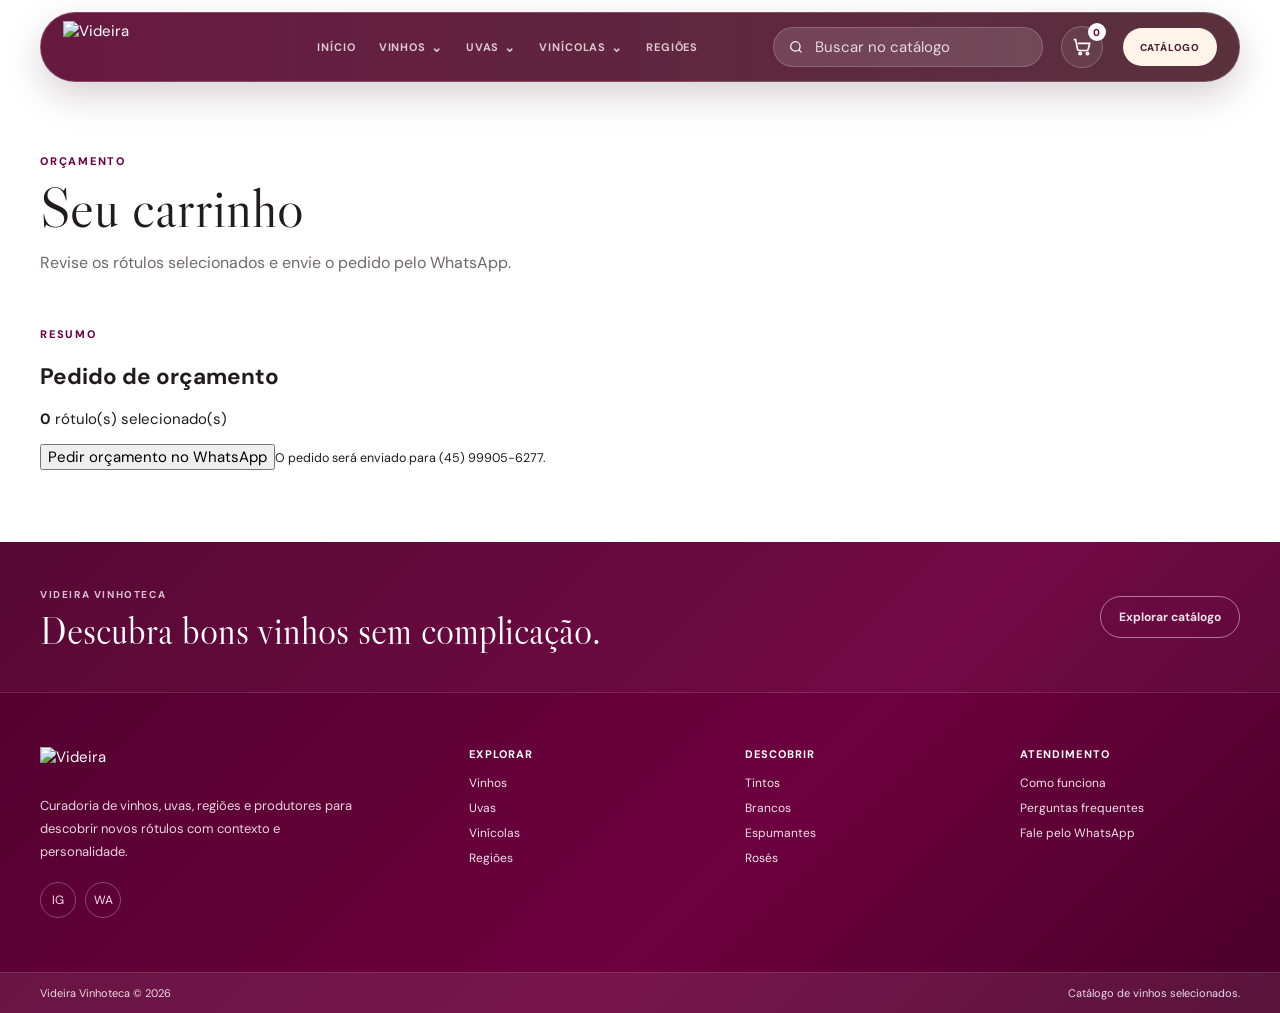
==== carrinho.html @ caccacbb "Cria página de carrinho para orçamento via WhatsApp" ====
<!doctype html><html lang="pt-BR"><head><meta charset="utf-8"><meta name="viewport" content="width=device-width,initial-scale=1"><link rel="preconnect" href="https://fonts.googleapis.com"><link rel="preconnect" href="https://fonts.gstatic.com" crossorigin><link href="https://fonts.googleapis.com/css2?family=DM+Sans:wght@400;500;600;700&family=Libre+Caslon+Display&display=swap" rel="stylesheet"><link rel="stylesheet" href="/styles.css"><title>Carrinho de orçamento | Videira</title></head><body><header class="site-header"><div class="shell header-bar"><a class="brand" href="/" aria-label="Videira"><img src="https://rmyybeaepscmzbddnvzr.supabase.co/storage/v1/object/public/cms/1790945834287-Imagem-do-ChatGPT-29-de-set.-de-2026--20_00_50.png" alt="Videira"></a><nav class="main-nav" aria-label="Principal"><a href="/">Início</a><div class="nav-item"><a class="nav-trigger" href="/loja">Vinhos <span class="nav-chevron">⌄</span></a></div><div class="nav-item"><a class="nav-trigger" href="/uvas">Uvas <span class="nav-chevron">⌄</span></a></div><div class="nav-item"><a class="nav-trigger" href="/vinicolas">Vinícolas <span class="nav-chevron">⌄</span></a></div><a href="/regioes">Regiões</a></nav><form class="header-search" action="/loja"><svg viewBox="0 0 24 24" aria-hidden="true"><circle cx="11" cy="11" r="7"/><path d="m20 20-4.2-4.2"/></svg><input name="q" placeholder="Buscar no catálogo"></form><a class="header-cart" href="/carrinho" aria-label="Carrinho"><svg viewBox="0 0 24 24" aria-hidden="true"><path d="M3 4h2l2.1 10.2a2 2 0 0 0 2 1.6h7.8a2 2 0 0 0 2-1.6L20.3 8H7.2"/><circle cx="10" cy="19" r="1.3"/><circle cx="18" cy="19" r="1.3"/></svg><span id="cartCount">0</span></a><a class="header-cta" href="/loja">Catálogo</a></div></header><main class="cart-page shell"><div class="page-intro"><span class="section-label">Orçamento</span><h1>Seu carrinho</h1><p>Revise os rótulos selecionados e envie o pedido pelo WhatsApp.</p></div><div class="cart-layout"><section><div id="cartItems" class="cart-items"></div><div id="cartEmpty" class="cart-empty" hidden><h2>Seu carrinho está vazio</h2><p>Adicione vinhos ao carrinho para montar seu pedido de orçamento.</p><a class="btn btn-cart" href="/loja">Explorar vinhos</a></div></section><aside class="cart-summary"><span class="section-label">Resumo</span><h2>Pedido de orçamento</h2><p><strong id="cartTotalItems">0</strong> rótulo(s) selecionado(s)</p><button id="sendWhatsapp" class="whatsapp-checkout">Pedir orçamento no WhatsApp</button><small>O pedido será enviado para (45) 99905-6277.</small></aside></div></main><footer class="site-footer"><div class="footer-top"><div class="shell footer-top-inner"><div><span>VIDEIRA VINHOTECA</span><h2>Descubra bons vinhos sem complicação.</h2></div><a href="/loja">Explorar catálogo</a></div></div><div class="shell footer-grid"><div class="footer-brand"><img src="https://rmyybeaepscmzbddnvzr.supabase.co/storage/v1/object/public/cms/1790945834287-Imagem-do-ChatGPT-29-de-set.-de-2026--20_00_50.png" alt="Videira"><p>Curadoria de vinhos, uvas, regiões e produtores para descobrir novos rótulos com contexto e personalidade.</p><div class="footer-socials"><a href="#" data-cms-instagram aria-label="Instagram">IG</a><a href="https://wa.me/5545999056277" target="_blank" rel="noopener" data-cms-whatsapp aria-label="WhatsApp">WA</a></div></div><div><b>Explorar</b><a href="/loja">Vinhos</a><a href="/uvas">Uvas</a><a href="/vinicolas">Vinícolas</a><a href="/regioes">Regiões</a></div><div><b>Descobrir</b><a href="/loja?tipo=Tinto">Tintos</a><a href="/loja?tipo=Branco">Brancos</a><a href="/loja?tipo=Espumante">Espumantes</a><a href="/loja?tipo=Ros%C3%A9">Rosés</a></div><div><b>Atendimento</b><a href="#">Como funciona</a><a href="#">Perguntas frequentes</a><a href="https://wa.me/5545999056277" target="_blank" rel="noopener">Fale pelo WhatsApp</a></div></div><div class="footer-bottom"><div class="shell"><span data-cms-footer>Videira Vinhoteca © 2026</span><span>Catálogo de vinhos selecionados.</span></div></div></footer><script src="https://cdn.jsdelivr.net/npm/@supabase/supabase-js@2"></script><script src="/supabase-config.js"></script><script src="/cms.js"></script><script src="/app.js"></script></body></html>
---- styles.css ----
:root{--wine:#6d003f;--wine-dark:#4d002d;--wine-soft:#f5edf1;--cream:#f7f3ef;--ink:#211b1e;--muted:#71676c;--line:#e9e2e5;--green:#2f7d5b;--heading:'Libre Caslon Display',Georgia,serif;--body:'DM Sans',Arial,sans-serif}
*{box-sizing:border-box}html{scroll-behavior:smooth}body{margin:0;background:#fff;color:var(--ink);font-family:var(--body);font-size:15px}a{text-decoration:none;color:inherit}button,input,select{font:inherit}.shell{width:min(1200px,calc(100% - 40px));margin-inline:auto}
.site-header{position:sticky;top:0;z-index:120;background:var(--wine);padding:8px 0;border-bottom:1px solid rgba(255,255,255,.08)}.header-bar{min-height:68px;border:1px solid rgba(255,255,255,.16);border-radius:36px;background:linear-gradient(90deg,#611038,#4f2431);display:grid;grid-template-columns:180px 1fr 270px 44px auto;align-items:center;gap:18px;padding:0 22px;color:#fff;box-shadow:0 10px 30px rgba(45,8,22,.15)}.brand img{display:block;width:155px;height:52px;object-fit:contain;object-position:left}.main-nav{display:flex;justify-content:center;align-items:center;gap:23px;overflow:visible}.main-nav>a,.nav-trigger{font-size:11px;font-weight:700;letter-spacing:.08em;color:#dbc8d0;text-transform:uppercase}.main-nav a:hover{color:#fff}.header-search{height:40px;border-radius:22px;background:rgba(255,255,255,.13);border:1px solid rgba(255,255,255,.18);display:flex;align-items:center;gap:9px;padding:0 14px}.header-search svg,.header-cart svg,.catalog-search svg{fill:none;stroke:currentColor;stroke-width:1.8}.header-search svg{width:18px;color:#fff}.header-search input{border:0;outline:0;background:transparent;color:#fff;width:100%}.header-search input::placeholder{color:#e8d8df}.header-cart{position:relative;width:42px;height:42px;border-radius:50%;display:grid;place-items:center;color:#fff;border:1px solid rgba(255,255,255,.22);background:rgba(255,255,255,.08)}.header-cart svg{width:22px}.header-cart span{position:absolute;right:-4px;top:-4px;min-width:18px;height:18px;padding:0 4px;border-radius:9px;background:#fff;color:var(--wine);font-size:10px;font-weight:800;display:grid;place-items:center}.header-cta{height:38px;padding:0 17px;display:grid;place-items:center;border-radius:20px;background:#fff4e8;color:#4c2030;font-size:10px;font-weight:800;letter-spacing:.08em;text-transform:uppercase}
.nav-item{position:relative;display:flex;align-items:center;height:68px}.nav-trigger{display:flex;align-items:center;gap:5px}.nav-chevron{font-size:13px;transition:transform .18s}.nav-item:hover .nav-chevron,.nav-item:focus-within .nav-chevron{transform:rotate(180deg)}.nav-dropdown{position:absolute;top:calc(100% - 4px);left:50%;transform:translate(-50%,10px);width:520px;display:grid;grid-template-columns:180px 1fr;gap:18px;padding:18px;border:1px solid rgba(109,0,63,.12);border-radius:18px;background:rgba(255,255,255,.98);color:var(--ink);box-shadow:0 20px 50px rgba(34,9,22,.18);opacity:0;visibility:hidden;pointer-events:none;transition:.16s}.nav-item:hover .nav-dropdown,.nav-item:focus-within .nav-dropdown{opacity:1;visibility:visible;pointer-events:auto;transform:translate(-50%,0)}.dropdown-intro{border-radius:13px;background:linear-gradient(145deg,#6d003f,#4b1d2d);color:#fff;padding:18px}.dropdown-intro span{display:block;font-size:9px;letter-spacing:.15em;font-weight:800;color:#e9cbd9;margin-bottom:8px}.dropdown-intro strong{display:block;font:24px/1.05 var(--heading);margin-bottom:10px}.dropdown-intro p{font-size:12px;line-height:1.45;color:#eadce3;margin:0}.dropdown-links{display:grid;grid-template-columns:1fr 1fr;gap:6px}.dropdown-links>a{padding:10px 11px;border-radius:10px;color:var(--ink)!important;text-transform:none!important;letter-spacing:0!important;font-size:12px!important}.dropdown-links>a:hover{background:var(--wine-soft);color:var(--wine)!important}.dropdown-links b{display:block;font-size:12px;margin-bottom:2px}.dropdown-links small{display:block;color:var(--muted);font-size:10px}.dropdown-links .dropdown-all{grid-column:1/-1;border-top:1px solid var(--line);border-radius:0;padding-top:12px;color:var(--wine)!important;font-weight:800!important}
.hero{height:560px;position:relative;overflow:hidden;background:#2b111a}.hero-media{position:absolute;inset:0;background:url('https://images.unsplash.com/photo-1510812431401-41d2bd2722f3?auto=format&fit=crop&w=2000&q=88') center/cover}.hero-overlay{position:absolute;inset:0;background:linear-gradient(90deg,rgba(30,8,15,.9),rgba(30,8,15,.48) 55%,rgba(30,8,15,.15))}.hero-inner{height:100%;position:relative;z-index:2;display:grid;grid-template-columns:1.2fr .8fr;align-items:center;gap:70px;color:#fff}.hero-copy{max-width:650px}.eyebrow,.section-label{text-transform:uppercase;font-size:11px;letter-spacing:.16em;font-weight:800;color:var(--wine)}.hero .eyebrow{color:#ecd9e2}.hero h1{font:64px/1.02 var(--heading);margin:12px 0 20px;letter-spacing:-.03em}.hero p{font-size:18px;line-height:1.6;color:#f0e5ea;max-width:590px}.hero-actions{display:flex;gap:12px;margin-top:28px}.btn{padding:13px 20px;border-radius:24px;font-size:13px;font-weight:700}.btn-light{background:#fff;color:#2b1820}.btn-ghost{border:1px solid rgba(255,255,255,.45);color:#fff}.hero-highlight{justify-self:end;width:310px;padding:26px;border-radius:18px;border:1px solid rgba(255,255,255,.25);background:rgba(255,255,255,.09);backdrop-filter:blur(10px)}.hero-highlight span{font-size:10px;letter-spacing:.13em;text-transform:uppercase}.hero-highlight strong{display:block;font:30px var(--heading);margin:9px 0}.hero-highlight p{font-size:13px}.hero-highlight a{font-size:12px;font-weight:700}
.section{padding:70px 0}.section-tinted{background:linear-gradient(180deg,#f8f3f5,#fff)}.section-heading{display:flex;align-items:flex-end;justify-content:space-between;gap:20px;margin-bottom:28px}.section-heading h2{font:44px/1.05 var(--heading);letter-spacing:-.025em;margin:7px 0}.section-heading p{margin:0;color:var(--muted);font-size:14px}.text-link{border-bottom:1px solid #c9b6bf;padding-bottom:4px;color:var(--wine);font-size:13px;font-weight:700}
.type-grid{display:grid;grid-template-columns:repeat(6,1fr);gap:20px}.type-card{text-align:center}.type-art{height:145px;border-radius:18px;background:linear-gradient(145deg,#eee7e9,#d2b8c4);background-size:cover;background-position:center;box-shadow:0 12px 28px rgba(44,14,30,.08)}.type-card strong{display:block;margin-top:13px;font-size:15px}.type-card small{display:block;color:var(--muted);margin-top:4px;font-size:12px}
.carousel-shell{position:relative}.product-rail,.grape-rail,.country-rail{display:flex;gap:20px;overflow-x:auto;scrollbar-width:none;scroll-snap-type:x mandatory;padding:5px 2px 22px;cursor:grab}.product-rail::-webkit-scrollbar,.grape-rail::-webkit-scrollbar,.country-rail::-webkit-scrollbar{display:none}.product-card{flex:0 0 228px;scroll-snap-align:start;border:1px solid var(--line);border-radius:18px;background:#fff;padding:10px;box-shadow:0 10px 28px rgba(44,14,30,.06);transition:.22s}.product-card:hover{transform:translateY(-4px);box-shadow:0 18px 40px rgba(44,14,30,.12)}.product-image{height:285px;border-radius:13px;background:linear-gradient(145deg,#faf8f7,#eee9e7);display:grid;place-items:center;overflow:hidden;position:relative}.product-image img{width:100%;height:100%;object-fit:contain;padding:18px}.country-flag{position:absolute;left:10px;top:10px;width:32px!important;height:32px!important;border-radius:50%;object-fit:cover!important;padding:0!important;border:2px solid #fff;box-shadow:0 3px 10px #0002;z-index:2}.bottle-fallback{width:72px;height:185px;border-radius:8px 8px 17px 17px;background:linear-gradient(90deg,#17090c,#72172d,#17090c);position:relative;filter:drop-shadow(0 14px 16px #0003)}.bottle-fallback:before{content:"";position:absolute;left:24px;top:-48px;width:24px;height:54px;background:#1a0a0d}.bottle-fallback:after{content:"";position:absolute;left:8px;right:8px;top:76px;height:46px;background:#eadfbd}.product-meta{padding:14px 5px 4px}.product-meta small{font-size:9px;letter-spacing:.1em;color:#987384;font-weight:800;text-transform:uppercase}.product-meta h3{font-size:15px;line-height:1.35;min-height:41px;margin:5px 0}.product-sub{font-size:12px;color:var(--muted);min-height:18px}.product-price{font-size:18px;font-weight:800;color:var(--wine);margin:10px 0}.product-actions{display:flex;gap:8px}.product-actions button{height:40px;border:0;border-radius:20px;cursor:pointer;font-weight:700}.quote-btn{flex:1;background:var(--wine);color:#fff}.save-btn{width:40px;background:var(--wine-soft);color:var(--wine)}.carousel-arrow{position:absolute;z-index:4;top:130px;width:44px;height:44px;border-radius:50%;border:1px solid #ddd;background:#fff;box-shadow:0 5px 18px #0002;font-size:27px;cursor:pointer}.carousel-arrow.prev{left:-22px}.carousel-arrow.next{right:-22px}
.grape-card,.country-card{flex:0 0 215px;scroll-snap-align:start;border:1px solid var(--line);border-radius:18px;background:#fff;overflow:hidden;box-shadow:0 9px 26px rgba(44,14,30,.06);transition:.2s}.grape-card:hover,.country-card:hover{transform:translateY(-4px)}.grape-art{height:140px;background:radial-gradient(circle at 35% 30%,#9d6885,#5a153c 72%);background-size:cover;background-position:center}.grape-body,.country-body{padding:17px}.grape-body h3,.country-body h3{font:25px var(--heading);margin:0 0 6px}.grape-body p,.country-body p{font-size:12px;line-height:1.45;color:var(--muted);min-height:36px}.grape-body b,.country-body b{font-size:11px;color:var(--wine)}.country-art{height:135px;display:grid;place-items:center;background:linear-gradient(145deg,#f8f3f5,#eee5e9)}.country-art img{width:72px;height:72px;border-radius:50%;object-fit:cover;box-shadow:0 7px 18px #0002}
.editorial-grid{display:grid;grid-template-columns:1fr 1fr;gap:22px}.editorial-card{min-height:360px;border-radius:22px;overflow:hidden;display:flex;align-items:flex-end;color:#fff;background-size:cover;background-position:center}.editorial-card>div{width:100%;padding:34px;background:linear-gradient(0deg,rgba(20,8,12,.9),rgba(20,8,12,.08))}.editorial-card span{font-size:10px;letter-spacing:.15em;font-weight:800;text-transform:uppercase}.editorial-card h3{font:38px/1.05 var(--heading);margin:8px 0}.editorial-card p{max-width:450px;line-height:1.55;color:#eee}.editorial-card b{font-size:12px}.editorial-region{background-image:url('https://images.unsplash.com/photo-1506377247377-2a5b3b417ebb?auto=format&fit=crop&w=1200&q=85')}.editorial-grape{background-image:url('https://images.unsplash.com/photo-1537640538966-79f369143f8f?auto=format&fit=crop&w=1200&q=85')}
.winery-grid{display:grid;grid-template-columns:repeat(3,1fr);gap:22px}.winery-card{min-height:400px;border-radius:20px;overflow:hidden;display:flex;align-items:flex-end;color:#fff;background-size:cover;background-position:center;box-shadow:0 12px 32px rgba(30,10,18,.1)}.winery-card>div{width:100%;padding:30px;background:linear-gradient(0deg,rgba(18,7,11,.88),rgba(18,7,11,.06))}.winery-card span{font-size:10px;letter-spacing:.13em;text-transform:uppercase}.winery-card h3{font:35px var(--heading);margin:7px 0}.winery-card p{font-size:13px;line-height:1.5}.winery-card b{font-size:12px}
.page-intro{padding:58px 0 34px}.page-intro h1{font:56px/1 var(--heading);margin:10px 0}.page-intro p{color:var(--muted);font-size:16px}.catalog-search{height:54px;border:1px solid var(--line);border-radius:27px;display:flex;align-items:center;gap:11px;padding:0 18px;margin:0 0 24px;background:#fff;box-shadow:0 8px 24px rgba(44,14,30,.05)}.catalog-search svg{width:20px;color:var(--wine)}.catalog-search input{border:0;outline:0;width:100%;font-size:15px}.catalog-toolbar{display:flex;align-items:center;justify-content:space-between;margin-bottom:24px}.catalog-toolbar select{border:1px solid var(--line);border-radius:10px;padding:10px 12px;background:#fff}.filter-toggle{display:none}.catalog-layout{display:grid;grid-template-columns:250px 1fr;gap:34px;padding-bottom:70px}.filters{position:sticky;top:96px;align-self:start;border:1px solid var(--line);border-radius:16px;padding:20px;background:#fff}.filter-block{padding:17px 0;border-top:1px solid var(--line)}.filter-block:first-child{border-top:0;padding-top:0}.filter-block b{display:block;margin-bottom:10px}.filter-block label{display:block;margin:8px 0;font-size:13px}.filter-list{max-height:170px;overflow:auto;padding-right:5px}.filter-block input[type=range]{width:100%}.filter-block small{display:block;color:var(--muted);margin-top:6px}.clear-filters{width:100%;border:1px solid #d8ccd2;background:#fff;border-radius:9px;padding:10px;color:var(--wine)}.catalog-grid{display:grid;grid-template-columns:repeat(3,minmax(0,1fr));gap:24px 18px}.catalog-grid .product-card{min-width:0;flex:auto}
.product-page{padding-bottom:70px}.breadcrumbs{display:flex;gap:8px;color:var(--muted);font-size:13px;padding:28px 0}.product-detail{display:grid;grid-template-columns:1.05fr .95fr;gap:70px;align-items:start}.product-gallery{min-height:620px;border-radius:22px;background:#f6f2f3;display:grid;place-items:center;position:relative}.product-gallery img{max-width:78%;max-height:540px}.product-gallery .country-flag{width:38px!important;height:38px!important;left:18px;top:18px}.detail-bottle{width:128px;height:360px;border-radius:13px 13px 32px 32px;background:linear-gradient(90deg,#17090c,#72172d,#17090c);position:relative}.detail-bottle:before{content:"";position:absolute;left:43px;top:-94px;width:42px;height:102px;background:#1a0a0d}.detail-bottle span{position:absolute;left:16px;right:16px;top:150px;padding:35px 4px;background:#eadfbd;text-align:center;color:var(--wine);font:12px var(--heading)}.product-info{padding-top:20px}.product-info .winery{color:#8c6879;font-size:11px;letter-spacing:.12em;text-transform:uppercase;font-weight:800}.product-info h1{font:50px/1.03 var(--heading);margin:8px 0}.product-info .region{color:var(--muted)}.facts{display:grid;grid-template-columns:repeat(2,1fr);gap:12px;padding:22px 0;border-top:1px solid var(--line);border-bottom:1px solid var(--line);margin:22px 0}.facts div{display:flex;flex-direction:column;gap:4px}.facts span{color:var(--muted)}.description{line-height:1.7;color:#5f555a}.detail-price{font-size:30px;color:var(--wine);font-weight:800;margin:24px 0 14px}.detail-quote{border:0;border-radius:24px;background:var(--wine);color:#fff;padding:14px 22px;font-weight:800}
.explore-search{width:min(480px,100%);border:1px solid var(--line);border-radius:24px;padding:12px 16px;margin-top:16px}.explore-grid{display:grid;grid-template-columns:repeat(3,1fr);gap:22px;padding-bottom:70px}.explore-card{border:1px solid var(--line);border-radius:18px;overflow:hidden;background:#fff;box-shadow:0 9px 26px rgba(44,14,30,.05)}.explore-visual{height:220px;background:linear-gradient(145deg,#ede2e6,#c7a7b5);background-size:cover;background-position:center}.explore-body{padding:18px}.explore-body h3{font:28px var(--heading);margin:0 0 8px}.explore-body p{font-size:13px;color:var(--muted);line-height:1.5}.explore-body b{font-size:12px;color:var(--wine)}
.site-footer{margin-top:72px;background:linear-gradient(135deg,#51002e,#6d003f 60%,#4a002a);color:#fff}.footer-top{border-bottom:1px solid rgba(255,255,255,.12);background:rgba(255,255,255,.035)}.footer-top-inner{min-height:150px;display:flex;justify-content:space-between;align-items:center;gap:30px}.footer-top span{font-size:10px;letter-spacing:.16em;color:#dfbccc;font-weight:800}.footer-top h2{font:38px/1.05 var(--heading);margin:8px 0 0;max-width:650px}.footer-top a{border:1px solid rgba(255,255,255,.45);border-radius:24px;padding:12px 18px;font-size:12px;font-weight:700}.footer-grid{display:grid;grid-template-columns:1.7fr 1fr 1fr 1fr;gap:55px;padding:54px 0}.footer-brand img{width:145px;margin-bottom:15px}.footer-brand p{max-width:330px;color:#e8d4de;font-size:13px;line-height:1.75}.site-footer b{display:block;margin-bottom:14px;font-size:11px;letter-spacing:.1em;text-transform:uppercase}.site-footer a{display:block;color:#f0e3e9;font-size:12px;margin:9px 0;width:max-content}.footer-socials{display:flex;gap:9px;margin-top:18px}.footer-socials a{width:36px;height:36px;border:1px solid rgba(255,255,255,.28);border-radius:50%;display:grid;place-items:center;margin:0}.footer-bottom{background:rgba(255,255,255,.08);border-top:1px solid rgba(255,255,255,.11);padding:13px 0;font-size:11px}.footer-bottom .shell{display:flex;justify-content:space-between;color:#eadbe2}
@media(max-width:1000px){.header-bar{grid-template-columns:150px 1fr 44px auto}.main-nav{display:none}.header-search{width:100%}.hero-inner{grid-template-columns:1fr}.hero-highlight{display:none}.type-grid{grid-template-columns:repeat(3,1fr)}.editorial-grid{grid-template-columns:1fr}.winery-grid{grid-template-columns:1fr 1fr}.catalog-layout{grid-template-columns:1fr}.filters{position:static}.catalog-grid{grid-template-columns:repeat(2,1fr)}.product-detail{grid-template-columns:1fr}.explore-grid{grid-template-columns:repeat(2,1fr)}.footer-grid{grid-template-columns:1fr 1fr}}
@media(max-width:650px){.shell{width:min(100% - 24px,1200px)}.header-bar{min-height:62px;border-radius:31px;grid-template-columns:110px 1fr 42px;padding:0 12px}.brand img{width:105px}.header-search{display:none}.header-cta{display:none}.hero{height:500px}.hero h1{font-size:44px}.hero p{font-size:15px}.section{padding:52px 0}.section-heading h2{font-size:34px}.type-grid{grid-template-columns:repeat(2,1fr)}.carousel-arrow{display:none}.product-card{flex-basis:180px}.product-image{height:225px}.winery-grid,.catalog-grid,.explore-grid{grid-template-columns:1fr}.filter-toggle{display:block}.filters{display:none}.filters.open{display:block}.product-gallery{min-height:450px}.product-info h1{font-size:40px}.footer-top-inner{align-items:flex-start;flex-direction:column;padding:38px 0}.footer-top h2{font-size:32px}.footer-grid{grid-template-columns:1fr}.footer-bottom .shell{flex-direction:column;gap:6px;text-align:center;align-items:center}}
/* Header flutuante: remove a faixa externa e mantém apenas a cápsula */
.site-header{
  position:fixed!important;
  top:0!important;
  left:0!important;
  right:0!important;
  z-index:120!important;
  background:transparent!important;
  padding:12px 0 0!important;
  border:0!important;
  pointer-events:none;
}
.header-bar{
  pointer-events:auto;
  width:min(1200px,calc(100% - 40px))!important;
  margin-inline:auto!important;
  background:linear-gradient(90deg,rgba(97,16,56,.96),rgba(79,36,49,.94))!important;
  border:1px solid rgba(255,255,255,.20)!important;
  box-shadow:0 14px 36px rgba(40,8,20,.18)!important;
  backdrop-filter:blur(14px)!important;
  -webkit-backdrop-filter:blur(14px)!important;
}
body{padding-top:92px}
.hero{margin-top:-92px;padding-top:92px}
@media(max-width:650px){
  .site-header{padding-top:7px!important}
  body{padding-top:76px}
  .hero{margin-top:-76px;padding-top:76px}
}
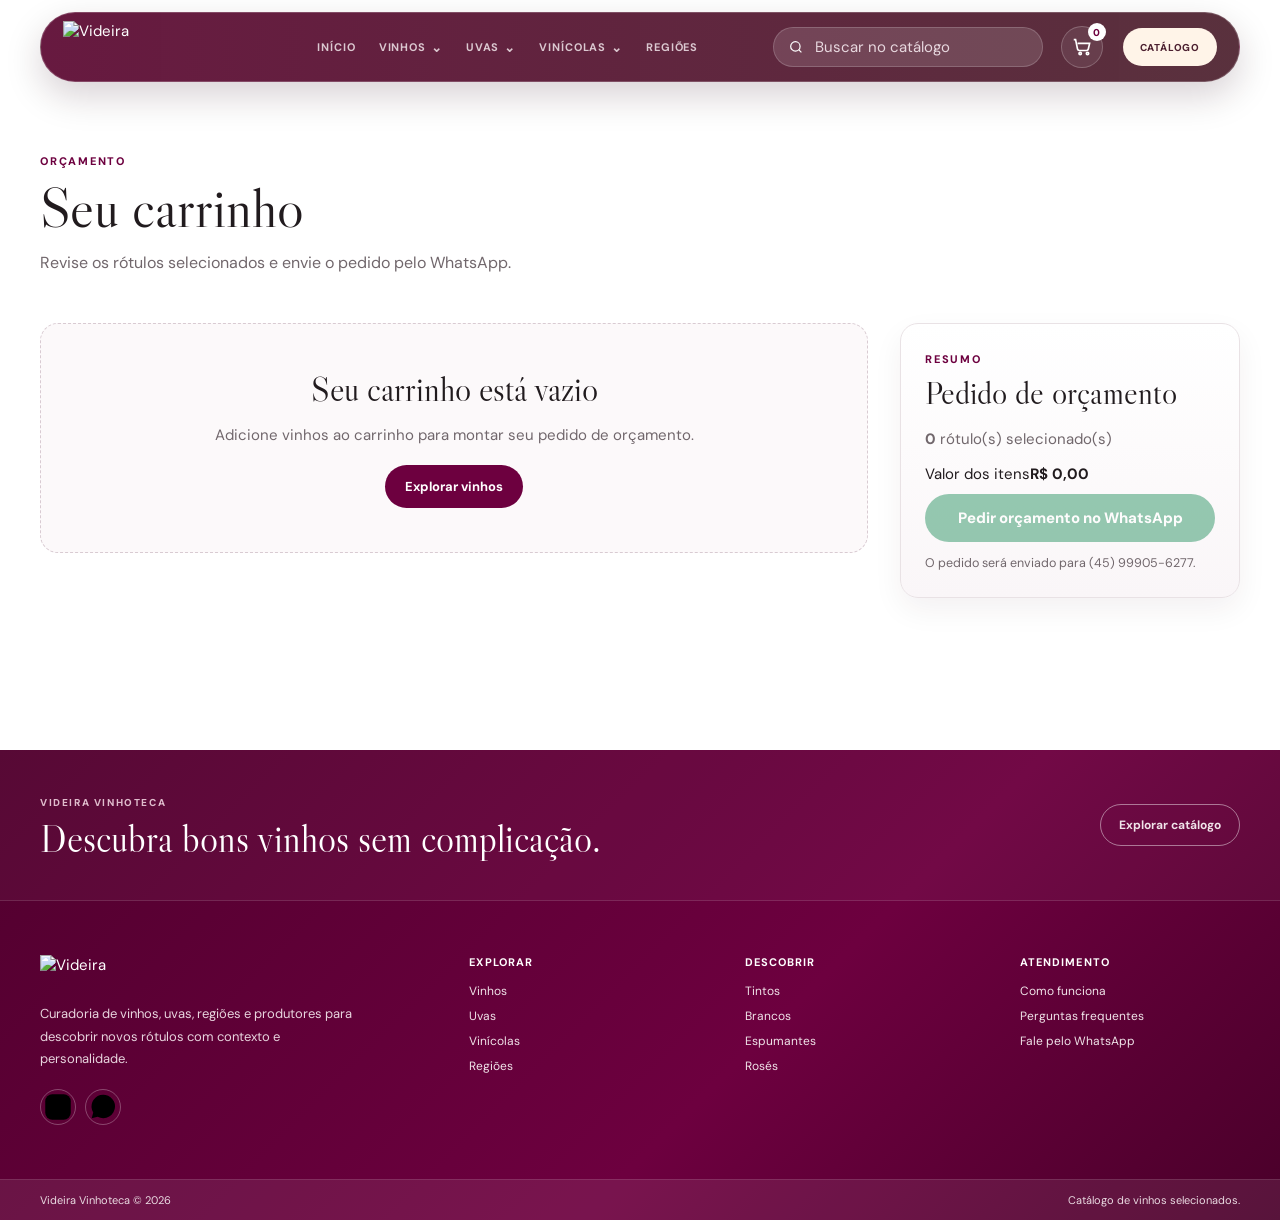
==== commit d26944c5: "Refina footer social e carrinho em carrinho.html" ====
--- a/carrinho.html
+++ b/carrinho.html
@@ -1 +1 @@
-<!doctype html><html lang="pt-BR"><head><meta charset="utf-8"><meta name="viewport" content="width=device-width,initial-scale=1"><link rel="preconnect" href="https://fonts.googleapis.com"><link rel="preconnect" href="https://fonts.gstatic.com" crossorigin><link href="https://fonts.googleapis.com/css2?family=DM+Sans:wght@400;500;600;700&family=Libre+Caslon+Display&display=swap" rel="stylesheet"><link rel="stylesheet" href="/styles.css"><title>Carrinho de orçamento | Videira</title></head><body><header class="site-header"><div class="shell header-bar"><a class="brand" href="/" aria-label="Videira"><img src="https://rmyybeaepscmzbddnvzr.supabase.co/storage/v1/object/public/cms/1790945834287-Imagem-do-ChatGPT-29-de-set.-de-2026--20_00_50.png" alt="Videira"></a><nav class="main-nav" aria-label="Principal"><a href="/">Início</a><div class="nav-item"><a class="nav-trigger" href="/loja">Vinhos <span class="nav-chevron">⌄</span></a></div><div class="nav-item"><a class="nav-trigger" href="/uvas">Uvas <span class="nav-chevron">⌄</span></a></div><div class="nav-item"><a class="nav-trigger" href="/vinicolas">Vinícolas <span class="nav-chevron">⌄</span></a></div><a href="/regioes">Regiões</a></nav><form class="header-search" action="/loja"><svg viewBox="0 0 24 24" aria-hidden="true"><circle cx="11" cy="11" r="7"/><path d="m20 20-4.2-4.2"/></svg><input name="q" placeholder="Buscar no catálogo"></form><a class="header-cart" href="/carrinho" aria-label="Carrinho"><svg viewBox="0 0 24 24" aria-hidden="true"><path d="M3 4h2l2.1 10.2a2 2 0 0 0 2 1.6h7.8a2 2 0 0 0 2-1.6L20.3 8H7.2"/><circle cx="10" cy="19" r="1.3"/><circle cx="18" cy="19" r="1.3"/></svg><span id="cartCount">0</span></a><a class="header-cta" href="/loja">Catálogo</a></div></header><main class="cart-page shell"><div class="page-intro"><span class="section-label">Orçamento</span><h1>Seu carrinho</h1><p>Revise os rótulos selecionados e envie o pedido pelo WhatsApp.</p></div><div class="cart-layout"><section><div id="cartItems" class="cart-items"></div><div id="cartEmpty" class="cart-empty" hidden><h2>Seu carrinho está vazio</h2><p>Adicione vinhos ao carrinho para montar seu pedido de orçamento.</p><a class="btn btn-cart" href="/loja">Explorar vinhos</a></div></section><aside class="cart-summary"><span class="section-label">Resumo</span><h2>Pedido de orçamento</h2><p><strong id="cartTotalItems">0</strong> rótulo(s) selecionado(s)</p><button id="sendWhatsapp" class="whatsapp-checkout">Pedir orçamento no WhatsApp</button><small>O pedido será enviado para (45) 99905-6277.</small></aside></div></main><footer class="site-footer"><div class="footer-top"><div class="shell footer-top-inner"><div><span>VIDEIRA VINHOTECA</span><h2>Descubra bons vinhos sem complicação.</h2></div><a href="/loja">Explorar catálogo</a></div></div><div class="shell footer-grid"><div class="footer-brand"><img src="https://rmyybeaepscmzbddnvzr.supabase.co/storage/v1/object/public/cms/1790945834287-Imagem-do-ChatGPT-29-de-set.-de-2026--20_00_50.png" alt="Videira"><p>Curadoria de vinhos, uvas, regiões e produtores para descobrir novos rótulos com contexto e personalidade.</p><div class="footer-socials"><a href="#" data-cms-instagram aria-label="Instagram">IG</a><a href="https://wa.me/5545999056277" target="_blank" rel="noopener" data-cms-whatsapp aria-label="WhatsApp">WA</a></div></div><div><b>Explorar</b><a href="/loja">Vinhos</a><a href="/uvas">Uvas</a><a href="/vinicolas">Vinícolas</a><a href="/regioes">Regiões</a></div><div><b>Descobrir</b><a href="/loja?tipo=Tinto">Tintos</a><a href="/loja?tipo=Branco">Brancos</a><a href="/loja?tipo=Espumante">Espumantes</a><a href="/loja?tipo=Ros%C3%A9">Rosés</a></div><div><b>Atendimento</b><a href="#">Como funciona</a><a href="#">Perguntas frequentes</a><a href="https://wa.me/5545999056277" target="_blank" rel="noopener">Fale pelo WhatsApp</a></div></div><div class="footer-bottom"><div class="shell"><span data-cms-footer>Videira Vinhoteca © 2026</span><span>Catálogo de vinhos selecionados.</span></div></div></footer><script src="https://cdn.jsdelivr.net/npm/@supabase/supabase-js@2"></script><script src="/supabase-config.js"></script><script src="/cms.js"></script><script src="/app.js"></script></body></html>+<!doctype html><html lang="pt-BR"><head><meta charset="utf-8"><meta name="viewport" content="width=device-width,initial-scale=1"><link rel="preconnect" href="https://fonts.googleapis.com"><link rel="preconnect" href="https://fonts.gstatic.com" crossorigin><link href="https://fonts.googleapis.com/css2?family=DM+Sans:wght@400;500;600;700&family=Libre+Caslon+Display&display=swap" rel="stylesheet"><link rel="stylesheet" href="/styles.css"><title>Carrinho de orçamento | Videira</title></head><body><header class="site-header"><div class="shell header-bar"><a class="brand" href="/" aria-label="Videira"><img src="https://rmyybeaepscmzbddnvzr.supabase.co/storage/v1/object/public/cms/1790945834287-Imagem-do-ChatGPT-29-de-set.-de-2026--20_00_50.png" alt="Videira"></a><nav class="main-nav" aria-label="Principal"><a href="/">Início</a><div class="nav-item"><a class="nav-trigger" href="/loja">Vinhos <span class="nav-chevron">⌄</span></a></div><div class="nav-item"><a class="nav-trigger" href="/uvas">Uvas <span class="nav-chevron">⌄</span></a></div><div class="nav-item"><a class="nav-trigger" href="/vinicolas">Vinícolas <span class="nav-chevron">⌄</span></a></div><a href="/regioes">Regiões</a></nav><form class="header-search" action="/loja"><svg viewBox="0 0 24 24" aria-hidden="true"><circle cx="11" cy="11" r="7"/><path d="m20 20-4.2-4.2"/></svg><input name="q" placeholder="Buscar no catálogo"></form><a class="header-cart" href="/carrinho" aria-label="Carrinho"><svg viewBox="0 0 24 24" aria-hidden="true"><path d="M3 4h2l2.1 10.2a2 2 0 0 0 2 1.6h7.8a2 2 0 0 0 2-1.6L20.3 8H7.2"/><circle cx="10" cy="19" r="1.3"/><circle cx="18" cy="19" r="1.3"/></svg><span id="cartCount">0</span></a><a class="header-cta" href="/loja">Catálogo</a></div></header><main class="cart-page shell"><div class="page-intro"><span class="section-label">Orçamento</span><h1>Seu carrinho</h1><p>Revise os rótulos selecionados e envie o pedido pelo WhatsApp.</p></div><div class="cart-layout"><section><div id="cartItems" class="cart-items"></div><div id="cartEmpty" class="cart-empty" hidden><h2>Seu carrinho está vazio</h2><p>Adicione vinhos ao carrinho para montar seu pedido de orçamento.</p><a class="btn btn-cart" href="/loja">Explorar vinhos</a></div></section><aside class="cart-summary"><span class="section-label">Resumo</span><h2>Pedido de orçamento</h2><p><strong id="cartTotalItems">0</strong> rótulo(s) selecionado(s)</p><div class="cart-total-row"><span>Valor dos itens</span><strong id="cartTotalValue">R$ 0,00</strong></div><button id="sendWhatsapp" class="whatsapp-checkout">Pedir orçamento no WhatsApp</button><small>O pedido será enviado para (45) 99905-6277.</small></aside></div></main><footer class="site-footer"><div class="footer-top"><div class="shell footer-top-inner"><div><span>VIDEIRA VINHOTECA</span><h2>Descubra bons vinhos sem complicação.</h2></div><a href="/loja">Explorar catálogo</a></div></div><div class="shell footer-grid"><div class="footer-brand"><img src="https://rmyybeaepscmzbddnvzr.supabase.co/storage/v1/object/public/cms/1790945834287-Imagem-do-ChatGPT-29-de-set.-de-2026--20_00_50.png" alt="Videira"><p>Curadoria de vinhos, uvas, regiões e produtores para descobrir novos rótulos com contexto e personalidade.</p><div class="footer-socials"><a href="#" data-cms-instagram aria-label="Instagram"><svg viewBox="0 0 24 24" aria-hidden="true"><rect x="3" y="3" width="18" height="18" rx="5"/><circle cx="12" cy="12" r="4"/><circle cx="17.3" cy="6.7" r="1"/></svg></a><a href="https://wa.me/5545999056277" target="_blank" rel="noopener" data-cms-whatsapp aria-label="WhatsApp"><svg viewBox="0 0 24 24" aria-hidden="true"><path d="M20.5 11.7a8.3 8.3 0 0 1-12.3 7.2L4 20l1.1-4.1a8.3 8.3 0 1 1 15.4-4.2Z"/><path d="M9 8.2c.2-.5.5-.5.8-.5h.4c.2 0 .4 0 .5.4l.8 1.8c.1.3.1.5-.1.7l-.7.8c-.2.2-.2.4 0 .7.6 1.1 1.5 2 2.6 2.6.3.2.5.1.7-.1l.9-1c.2-.2.4-.3.7-.1l1.8.8c.3.1.4.3.4.5 0 .3-.2 1.4-.9 2-.6.6-1.5.8-2.4.5-1.1-.3-2.5-1-4.1-2.4-1.3-1.1-2.2-2.5-2.7-3.6-.5-1.1-.5-2.1-.1-2.9Z"/></svg></a></div></div><div><b>Explorar</b><a href="/loja">Vinhos</a><a href="/uvas">Uvas</a><a href="/vinicolas">Vinícolas</a><a href="/regioes">Regiões</a></div><div><b>Descobrir</b><a href="/loja?tipo=Tinto">Tintos</a><a href="/loja?tipo=Branco">Brancos</a><a href="/loja?tipo=Espumante">Espumantes</a><a href="/loja?tipo=Ros%C3%A9">Rosés</a></div><div><b>Atendimento</b><a href="#">Como funciona</a><a href="#">Perguntas frequentes</a><a href="https://wa.me/5545999056277" target="_blank" rel="noopener">Fale pelo WhatsApp</a></div></div><div class="footer-bottom"><div class="shell"><span data-cms-footer>Videira Vinhoteca © 2026</span><span>Catálogo de vinhos selecionados.</span></div></div></footer><script src="https://cdn.jsdelivr.net/npm/@supabase/supabase-js@2"></script><script src="/supabase-config.js"></script><script src="/cms.js"></script><script src="/app.js"></script></body></html>
--- a/styles.css
+++ b/styles.css
@@ -44,3 +44,6 @@
   body{padding-top:76px}
   .hero{margin-top:-76px;padding-top:76px}
 }
+
+.cart-page{padding-bottom:80px}.cart-layout{display:grid;grid-template-columns:minmax(0,1fr) 340px;gap:32px;align-items:start}.cart-items{display:grid;gap:14px}.cart-item{display:grid;grid-template-columns:92px 1fr auto;align-items:center;gap:18px;border:1px solid var(--line);border-radius:16px;padding:14px;background:#fff;box-shadow:0 8px 24px rgba(44,14,30,.05)}.cart-item-thumb{height:100px;border-radius:12px;background:#f7f2f4;display:grid;place-items:center;overflow:hidden}.cart-item-thumb img{width:100%;height:100%;object-fit:contain;padding:8px}.cart-item-thumb .bottle-fallback{transform:scale(.42)}.cart-item-info small{font-size:10px;letter-spacing:.1em;text-transform:uppercase;color:#987384;font-weight:800}.cart-item-info h3{margin:5px 0 6px;font-size:17px}.cart-item-info p{margin:0;color:var(--muted);font-size:13px}.cart-remove{border:1px solid #e4d7dd;background:#fff;color:var(--wine);border-radius:18px;padding:9px 13px;cursor:pointer}.cart-summary{position:sticky;top:108px;border:1px solid var(--line);border-radius:18px;padding:24px;background:linear-gradient(180deg,#fff,#faf6f8);box-shadow:0 12px 30px rgba(44,14,30,.06)}.cart-summary h2{font:32px/1.1 var(--heading);margin:8px 0 18px}.cart-summary p{color:var(--muted)}.whatsapp-checkout{width:100%;border:0;border-radius:24px;padding:14px 18px;background:#178a55;color:#fff;font-weight:800;cursor:pointer;margin:10px 0 12px}.whatsapp-checkout:disabled{opacity:.45;cursor:not-allowed}.cart-summary small{display:block;color:var(--muted);line-height:1.5}.cart-empty{border:1px dashed #d9cbd2;border-radius:18px;padding:44px;text-align:center;background:#fcf9fa}.cart-empty h2{font:34px var(--heading);margin:0 0 8px}.cart-empty p{color:var(--muted);margin-bottom:20px}.btn-cart{display:inline-flex;background:var(--wine);color:#fff}
+@media(max-width:800px){.cart-layout{grid-template-columns:1fr}.cart-summary{position:static}.cart-item{grid-template-columns:72px 1fr}.cart-remove{grid-column:2;justify-self:start}}
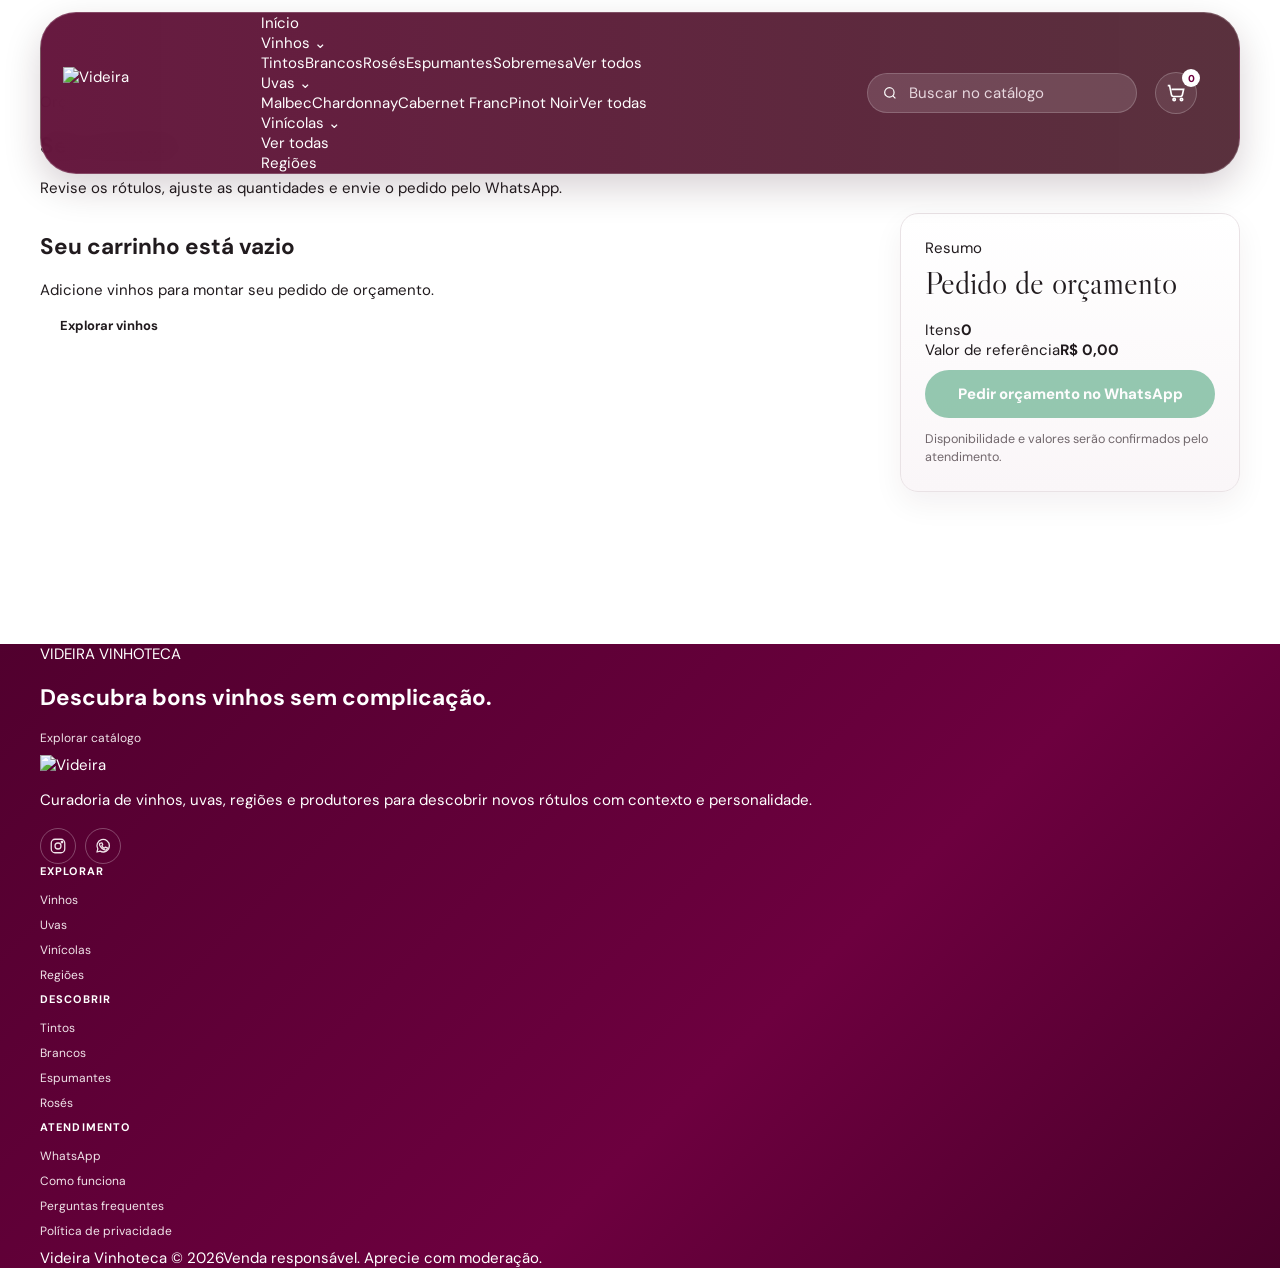
==== commit 4dbf8ef6: "Reconstrói páginas públicas com design system unificado" ====
--- a/carrinho.html
+++ b/carrinho.html
@@ -1 +1,57 @@
-<!doctype html><html lang="pt-BR"><head><meta charset="utf-8"><meta name="viewport" content="width=device-width,initial-scale=1"><link rel="preconnect" href="https://fonts.googleapis.com"><link rel="preconnect" href="https://fonts.gstatic.com" crossorigin><link href="https://fonts.googleapis.com/css2?family=DM+Sans:wght@400;500;600;700&family=Libre+Caslon+Display&display=swap" rel="stylesheet"><link rel="stylesheet" href="/styles.css"><title>Carrinho de orçamento | Videira</title></head><body><header class="site-header"><div class="shell header-bar"><a class="brand" href="/" aria-label="Videira"><img src="https://rmyybeaepscmzbddnvzr.supabase.co/storage/v1/object/public/cms/1790945834287-Imagem-do-ChatGPT-29-de-set.-de-2026--20_00_50.png" alt="Videira"></a><nav class="main-nav" aria-label="Principal"><a href="/">Início</a><div class="nav-item"><a class="nav-trigger" href="/loja">Vinhos <span class="nav-chevron">⌄</span></a></div><div class="nav-item"><a class="nav-trigger" href="/uvas">Uvas <span class="nav-chevron">⌄</span></a></div><div class="nav-item"><a class="nav-trigger" href="/vinicolas">Vinícolas <span class="nav-chevron">⌄</span></a></div><a href="/regioes">Regiões</a></nav><form class="header-search" action="/loja"><svg viewBox="0 0 24 24" aria-hidden="true"><circle cx="11" cy="11" r="7"/><path d="m20 20-4.2-4.2"/></svg><input name="q" placeholder="Buscar no catálogo"></form><a class="header-cart" href="/carrinho" aria-label="Carrinho"><svg viewBox="0 0 24 24" aria-hidden="true"><path d="M3 4h2l2.1 10.2a2 2 0 0 0 2 1.6h7.8a2 2 0 0 0 2-1.6L20.3 8H7.2"/><circle cx="10" cy="19" r="1.3"/><circle cx="18" cy="19" r="1.3"/></svg><span id="cartCount">0</span></a><a class="header-cta" href="/loja">Catálogo</a></div></header><main class="cart-page shell"><div class="page-intro"><span class="section-label">Orçamento</span><h1>Seu carrinho</h1><p>Revise os rótulos selecionados e envie o pedido pelo WhatsApp.</p></div><div class="cart-layout"><section><div id="cartItems" class="cart-items"></div><div id="cartEmpty" class="cart-empty" hidden><h2>Seu carrinho está vazio</h2><p>Adicione vinhos ao carrinho para montar seu pedido de orçamento.</p><a class="btn btn-cart" href="/loja">Explorar vinhos</a></div></section><aside class="cart-summary"><span class="section-label">Resumo</span><h2>Pedido de orçamento</h2><p><strong id="cartTotalItems">0</strong> rótulo(s) selecionado(s)</p><div class="cart-total-row"><span>Valor dos itens</span><strong id="cartTotalValue">R$ 0,00</strong></div><button id="sendWhatsapp" class="whatsapp-checkout">Pedir orçamento no WhatsApp</button><small>O pedido será enviado para (45) 99905-6277.</small></aside></div></main><footer class="site-footer"><div class="footer-top"><div class="shell footer-top-inner"><div><span>VIDEIRA VINHOTECA</span><h2>Descubra bons vinhos sem complicação.</h2></div><a href="/loja">Explorar catálogo</a></div></div><div class="shell footer-grid"><div class="footer-brand"><img src="https://rmyybeaepscmzbddnvzr.supabase.co/storage/v1/object/public/cms/1790945834287-Imagem-do-ChatGPT-29-de-set.-de-2026--20_00_50.png" alt="Videira"><p>Curadoria de vinhos, uvas, regiões e produtores para descobrir novos rótulos com contexto e personalidade.</p><div class="footer-socials"><a href="#" data-cms-instagram aria-label="Instagram"><svg viewBox="0 0 24 24" aria-hidden="true"><rect x="3" y="3" width="18" height="18" rx="5"/><circle cx="12" cy="12" r="4"/><circle cx="17.3" cy="6.7" r="1"/></svg></a><a href="https://wa.me/5545999056277" target="_blank" rel="noopener" data-cms-whatsapp aria-label="WhatsApp"><svg viewBox="0 0 24 24" aria-hidden="true"><path d="M20.5 11.7a8.3 8.3 0 0 1-12.3 7.2L4 20l1.1-4.1a8.3 8.3 0 1 1 15.4-4.2Z"/><path d="M9 8.2c.2-.5.5-.5.8-.5h.4c.2 0 .4 0 .5.4l.8 1.8c.1.3.1.5-.1.7l-.7.8c-.2.2-.2.4 0 .7.6 1.1 1.5 2 2.6 2.6.3.2.5.1.7-.1l.9-1c.2-.2.4-.3.7-.1l1.8.8c.3.1.4.3.4.5 0 .3-.2 1.4-.9 2-.6.6-1.5.8-2.4.5-1.1-.3-2.5-1-4.1-2.4-1.3-1.1-2.2-2.5-2.7-3.6-.5-1.1-.5-2.1-.1-2.9Z"/></svg></a></div></div><div><b>Explorar</b><a href="/loja">Vinhos</a><a href="/uvas">Uvas</a><a href="/vinicolas">Vinícolas</a><a href="/regioes">Regiões</a></div><div><b>Descobrir</b><a href="/loja?tipo=Tinto">Tintos</a><a href="/loja?tipo=Branco">Brancos</a><a href="/loja?tipo=Espumante">Espumantes</a><a href="/loja?tipo=Ros%C3%A9">Rosés</a></div><div><b>Atendimento</b><a href="#">Como funciona</a><a href="#">Perguntas frequentes</a><a href="https://wa.me/5545999056277" target="_blank" rel="noopener">Fale pelo WhatsApp</a></div></div><div class="footer-bottom"><div class="shell"><span data-cms-footer>Videira Vinhoteca © 2026</span><span>Catálogo de vinhos selecionados.</span></div></div></footer><script src="https://cdn.jsdelivr.net/npm/@supabase/supabase-js@2"></script><script src="/supabase-config.js"></script><script src="/cms.js"></script><script src="/app.js"></script></body></html>+<!doctype html><html lang="pt-BR"><head><meta charset="utf-8">
+<meta name="viewport" content="width=device-width,initial-scale=1,viewport-fit=cover">
+<meta name="theme-color" content="#5b0c36">
+<title>Carrinho de orçamento | Videira</title>
+<meta name="description" content="Catálogo de vinhos, uvas, regiões e vinícolas.">
+<link rel="preconnect" href="https://fonts.googleapis.com">
+<link rel="preconnect" href="https://fonts.gstatic.com" crossorigin>
+<link href="https://fonts.googleapis.com/css2?family=DM+Sans:wght@400;500;600;700&family=Libre+Caslon+Display&display=swap" rel="stylesheet">
+<link rel="stylesheet" href="/styles.css"></head><body data-page="cart"><header class="site-header" data-site-header>
+  <div class="shell header-bar">
+    <a class="brand" href="/" aria-label="Videira Vinhoteca"><img src="https://rmyybeaepscmzbddnvzr.supabase.co/storage/v1/object/public/cms/1790945834287-Imagem-do-ChatGPT-29-de-set.-de-2026--20_00_50.png" alt="Videira"></a>
+    <nav class="desktop-nav" aria-label="Navegação principal">
+      <a href="/">Início</a>
+      <div class="nav-group">
+        <a href="/loja">Vinhos <span>⌄</span></a>
+        <div class="mega-menu"><a href="/loja?tipo=Tinto">Tintos</a><a href="/loja?tipo=Branco">Brancos</a><a href="/loja?tipo=Ros%C3%A9">Rosés</a><a href="/loja?tipo=Espumante">Espumantes</a><a href="/loja?tipo=Sobremesa">Sobremesa</a><a class="mega-all" href="/loja">Ver todos</a></div>
+      </div>
+      <div class="nav-group">
+        <a href="/uvas">Uvas <span>⌄</span></a>
+        <div class="mega-menu"><a href="/uva/malbec">Malbec</a><a href="/uva/chardonnay">Chardonnay</a><a href="/uva/cabernet-franc">Cabernet Franc</a><a href="/uva/pinot-noir">Pinot Noir</a><a href="/uvas" class="mega-all">Ver todas</a></div>
+      </div>
+      <div class="nav-group">
+        <a href="/vinicolas">Vinícolas <span>⌄</span></a>
+        <div class="mega-menu" id="headerWineries"><a href="/vinicolas">Ver todas</a></div>
+      </div>
+      <a href="/regioes">Regiões</a>
+    </nav>
+    <form class="header-search" action="/loja"><svg viewBox="0 0 24 24" aria-hidden="true"><circle cx="11" cy="11" r="7"></circle><path d="m20 20-4.2-4.2"></path></svg><input name="q" autocomplete="off" placeholder="Buscar no catálogo"></form>
+    <button class="menu-toggle" type="button" aria-label="Abrir menu" aria-expanded="false"><span></span><span></span><span></span></button>
+    <a class="header-cart" href="/carrinho" aria-label="Carrinho"><svg viewBox="0 0 24 24" aria-hidden="true"><path d="M3 4h2l2.1 10.2a2 2 0 0 0 2 1.6h7.8a2 2 0 0 0 2-1.6L20.3 8H7.2"></path><circle cx="10" cy="19" r="1.3"></circle><circle cx="18" cy="19" r="1.3"></circle></svg><span id="cartCount">0</span></a>
+  </div>
+  <div class="mobile-menu" id="mobileMenu" aria-hidden="true">
+    <div class="mobile-menu-panel">
+      <form class="mobile-search" action="/loja"><svg viewBox="0 0 24 24" aria-hidden="true"><circle cx="11" cy="11" r="7"></circle><path d="m20 20-4.2-4.2"></path></svg><input name="q" placeholder="Buscar vinho, uva ou vinícola"></form>
+      <a class="mobile-main-link" href="/">Início</a>
+      <details><summary>Vinhos</summary><div class="mobile-submenu"><a href="/loja">Todos</a><a href="/loja?tipo=Tinto">Tintos</a><a href="/loja?tipo=Branco">Brancos</a><a href="/loja?tipo=Ros%C3%A9">Rosés</a><a href="/loja?tipo=Espumante">Espumantes</a></div></details>
+      <details><summary>Uvas</summary><div class="mobile-submenu"><a href="/uvas">Todas</a><a href="/uva/malbec">Malbec</a><a href="/uva/chardonnay">Chardonnay</a><a href="/uva/cabernet-franc">Cabernet Franc</a><a href="/uva/pinot-noir">Pinot Noir</a></div></details>
+      <details><summary>Vinícolas</summary><div class="mobile-submenu" id="mobileWineries"><a href="/vinicolas">Todas as vinícolas</a></div></details>
+      <a class="mobile-main-link" href="/regioes">Regiões</a>
+      <a class="mobile-main-link" href="/carrinho">Carrinho</a>
+    </div>
+  </div>
+</header><main class="cart-page shell">
+<section class="page-hero"><span class="kicker">Orçamento</span><h1>Seu carrinho</h1><p>Revise os rótulos, ajuste as quantidades e envie o pedido pelo WhatsApp.</p></section>
+<div class="cart-layout"><section><div id="cartItems" class="cart-items"></div><div id="cartEmpty" class="empty-state" hidden><h2>Seu carrinho está vazio</h2><p>Adicione vinhos para montar seu pedido de orçamento.</p><a class="btn btn-wine" href="/loja">Explorar vinhos</a></div></section><aside class="cart-summary"><span class="kicker">Resumo</span><h2>Pedido de orçamento</h2><div class="summary-row"><span>Itens</span><strong id="cartTotalItems">0</strong></div><div class="summary-row total"><span>Valor de referência</span><strong id="cartTotalValue">R$ 0,00</strong></div><button id="sendWhatsapp" class="whatsapp-checkout">Pedir orçamento no WhatsApp</button><small>Disponibilidade e valores serão confirmados pelo atendimento.</small></aside></div>
+</main><footer class="site-footer">
+  <div class="footer-cta">
+    <div class="shell footer-cta-inner"><div><span>VIDEIRA VINHOTECA</span><h2>Descubra bons vinhos sem complicação.</h2></div><a class="outline-light" href="/loja">Explorar catálogo</a></div>
+  </div>
+  <div class="shell footer-main">
+    <div class="footer-about"><img src="https://rmyybeaepscmzbddnvzr.supabase.co/storage/v1/object/public/cms/1790945834287-Imagem-do-ChatGPT-29-de-set.-de-2026--20_00_50.png" alt="Videira"><p>Curadoria de vinhos, uvas, regiões e produtores para descobrir novos rótulos com contexto e personalidade.</p><div class="footer-socials"><a href="#" data-cms-instagram aria-label="Instagram"><svg viewBox="0 0 24 24" aria-hidden="true"><rect x="3" y="3" width="18" height="18" rx="5"></rect><circle cx="12" cy="12" r="4"></circle><circle cx="17.3" cy="6.7" r="1"></circle></svg></a><a href="https://wa.me/5545999056277" target="_blank" rel="noopener" data-cms-whatsapp aria-label="WhatsApp"><svg viewBox="0 0 24 24" aria-hidden="true"><path d="M20.5 11.7a8.3 8.3 0 0 1-12.3 7.2L4 20l1.1-4.1a8.3 8.3 0 1 1 15.4-4.2Z"></path><path d="M9 8.2c.2-.5.5-.5.8-.5h.4c.2 0 .4 0 .5.4l.8 1.8c.1.3.1.5-.1.7l-.7.8c-.2.2-.2.4 0 .7.6 1.1 1.5 2 2.6 2.6.3.2.5.1.7-.1l.9-1c.2-.2.4-.3.7-.1l1.8.8c.3.1.4.3.4.5 0 .3-.2 1.4-.9 2-.6.6-1.5.8-2.4.5-1.1-.3-2.5-1-4.1-2.4-1.3-1.1-2.2-2.5-2.7-3.6-.5-1.1-.5-2.1-.1-2.9Z"></path></svg></a></div></div>
+    <div><b>Explorar</b><a href="/loja">Vinhos</a><a href="/uvas">Uvas</a><a href="/vinicolas">Vinícolas</a><a href="/regioes">Regiões</a></div>
+    <div><b>Descobrir</b><a href="/loja?tipo=Tinto">Tintos</a><a href="/loja?tipo=Branco">Brancos</a><a href="/loja?tipo=Espumante">Espumantes</a><a href="/loja?tipo=Ros%C3%A9">Rosés</a></div>
+    <div><b>Atendimento</b><a href="https://wa.me/5545999056277" target="_blank" rel="noopener">WhatsApp</a><a href="#">Como funciona</a><a href="#">Perguntas frequentes</a><a href="#">Política de privacidade</a></div>
+  </div>
+  <div class="footer-note"><div class="shell"><span data-cms-footer>Videira Vinhoteca © 2026</span><span>Venda responsável. Aprecie com moderação.</span></div></div>
+</footer><script src="https://cdn.jsdelivr.net/npm/@supabase/supabase-js@2"></script><script src="/supabase-config.js"></script><script src="/cms.js"></script><script src="/app.js"></script></body></html>
--- a/styles.css
+++ b/styles.css
@@ -47,3 +47,323 @@
 
 .cart-page{padding-bottom:80px}.cart-layout{display:grid;grid-template-columns:minmax(0,1fr) 340px;gap:32px;align-items:start}.cart-items{display:grid;gap:14px}.cart-item{display:grid;grid-template-columns:92px 1fr auto;align-items:center;gap:18px;border:1px solid var(--line);border-radius:16px;padding:14px;background:#fff;box-shadow:0 8px 24px rgba(44,14,30,.05)}.cart-item-thumb{height:100px;border-radius:12px;background:#f7f2f4;display:grid;place-items:center;overflow:hidden}.cart-item-thumb img{width:100%;height:100%;object-fit:contain;padding:8px}.cart-item-thumb .bottle-fallback{transform:scale(.42)}.cart-item-info small{font-size:10px;letter-spacing:.1em;text-transform:uppercase;color:#987384;font-weight:800}.cart-item-info h3{margin:5px 0 6px;font-size:17px}.cart-item-info p{margin:0;color:var(--muted);font-size:13px}.cart-remove{border:1px solid #e4d7dd;background:#fff;color:var(--wine);border-radius:18px;padding:9px 13px;cursor:pointer}.cart-summary{position:sticky;top:108px;border:1px solid var(--line);border-radius:18px;padding:24px;background:linear-gradient(180deg,#fff,#faf6f8);box-shadow:0 12px 30px rgba(44,14,30,.06)}.cart-summary h2{font:32px/1.1 var(--heading);margin:8px 0 18px}.cart-summary p{color:var(--muted)}.whatsapp-checkout{width:100%;border:0;border-radius:24px;padding:14px 18px;background:#178a55;color:#fff;font-weight:800;cursor:pointer;margin:10px 0 12px}.whatsapp-checkout:disabled{opacity:.45;cursor:not-allowed}.cart-summary small{display:block;color:var(--muted);line-height:1.5}.cart-empty{border:1px dashed #d9cbd2;border-radius:18px;padding:44px;text-align:center;background:#fcf9fa}.cart-empty h2{font:34px var(--heading);margin:0 0 8px}.cart-empty p{color:var(--muted);margin-bottom:20px}.btn-cart{display:inline-flex;background:var(--wine);color:#fff}
 @media(max-width:800px){.cart-layout{grid-template-columns:1fr}.cart-summary{position:static}.cart-item{grid-template-columns:72px 1fr}.cart-remove{grid-column:2;justify-self:start}}
+
+/* Mega menus: somente as subcategorias, sem bloco lateral */
+.nav-dropdown{
+  width:390px!important;
+  grid-template-columns:1fr!important;
+  padding:12px!important;
+}
+.dropdown-intro{display:none!important}
+.dropdown-links{grid-template-columns:1fr 1fr!important;gap:4px!important}
+.dropdown-links>a{padding:11px 12px!important}
+.dropdown-links .dropdown-all{margin-top:4px!important}
+
+/* Ícones sociais reais no rodapé */
+.footer-socials a{transition:transform .18s ease,background .18s ease,border-color .18s ease}
+.footer-socials a:hover{transform:translateY(-2px);background:rgba(255,255,255,.08);border-color:rgba(255,255,255,.5)}
+.footer-socials svg{width:18px;height:18px;fill:none;stroke:currentColor;stroke-width:1.7;stroke-linecap:round;stroke-linejoin:round}
+.footer-socials a[aria-label="WhatsApp"] svg path:last-child{fill:none}
+
+/* Carrinho */
+.cart-item-price{display:block;margin-top:10px;font-size:18px;color:var(--wine)}
+.cart-total-row{display:flex;align-items:center;justify-content:space-between;padding:16px 0;border-top:1px solid var(--line);border-bottom:1px solid var(--line);margin:16px 0}
+.cart-total-row span{color:var(--muted);font-size:13px}.cart-total-row strong{font-size:22px;color:var(--wine)}
+
+/* Ajustes finos para mobile */
+.product-image > img:not(.country-flag){
+  width:auto!important;
+  height:auto!important;
+  max-width:72%!important;
+  max-height:86%!important;
+  object-fit:contain!important;
+  padding:0!important;
+}
+@media(max-width:650px){
+  .site-header{padding-top:6px!important}
+  .header-bar{
+    min-height:58px!important;
+    height:58px!important;
+    grid-template-columns:86px 1fr 40px!important;
+    gap:8px!important;
+    padding:0 12px!important;
+    border-radius:29px!important;
+  }
+  .brand img{
+    width:72px!important;
+    height:42px!important;
+    object-fit:contain!important;
+  }
+  .header-cart{
+    width:38px!important;
+    height:38px!important;
+    justify-self:end!important;
+  }
+  .header-cart svg{width:20px!important}
+  .header-cart span{
+    min-width:17px!important;
+    height:17px!important;
+    font-size:9px!important;
+  }
+  body{padding-top:72px!important}
+  .hero{margin-top:-72px!important;padding-top:72px!important}
+  .product-card{
+    border-radius:16px!important;
+    padding:10px!important;
+  }
+  .product-image{
+    height:210px!important;
+    border-radius:12px!important;
+  }
+  .product-image > img:not(.country-flag){
+    max-width:60%!important;
+    max-height:82%!important;
+  }
+  .country-flag{
+    width:28px!important;
+    height:28px!important;
+    left:9px!important;
+    top:9px!important;
+  }
+  .product-meta{padding:12px 4px 2px!important}
+  .product-meta h3{
+    font-size:16px!important;
+    line-height:1.28!important;
+    min-height:0!important;
+    margin:5px 0 7px!important;
+  }
+  .product-sub{font-size:12px!important}
+  .product-price{font-size:19px!important;margin:10px 0!important}
+  .product-actions{gap:8px!important}
+  .product-actions button{height:42px!important}
+  .quote-btn{font-size:13px!important}
+  .save-btn{width:42px!important;flex:0 0 42px!important}
+  .catalog-grid{gap:18px!important}
+}
+
+/* ===== Responsive navigation + cross-device pass ===== */
+.menu-toggle{display:none;border:0;background:transparent;color:#fff;width:40px;height:40px;border-radius:50%;padding:10px;cursor:pointer;align-items:center;justify-content:center;flex-direction:column;gap:4px}
+.menu-toggle span{display:block;width:19px;height:1.8px;border-radius:2px;background:currentColor;transition:transform .18s ease,opacity .18s ease}
+.menu-toggle.active span:nth-child(1){transform:translateY(5.8px) rotate(45deg)}
+.menu-toggle.active span:nth-child(2){opacity:0}
+.menu-toggle.active span:nth-child(3){transform:translateY(-5.8px) rotate(-45deg)}
+.mobile-menu{position:fixed;z-index:115;left:0;right:0;top:0;padding:88px 14px 14px;opacity:0;visibility:hidden;pointer-events:none;transform:translateY(-12px);transition:opacity .18s ease,transform .18s ease,visibility .18s ease}
+.mobile-menu.open{opacity:1;visibility:visible;pointer-events:auto;transform:translateY(0)}
+.mobile-menu-inner{width:min(720px,100%);margin:auto;background:rgba(255,255,255,.985);border:1px solid var(--line);border-radius:22px;box-shadow:0 24px 60px rgba(30,9,18,.22);padding:14px;color:var(--ink)}
+.mobile-main-link,.mobile-menu summary{display:flex;align-items:center;justify-content:space-between;min-height:48px;padding:0 12px;border-radius:12px;font-size:14px;font-weight:700;cursor:pointer;list-style:none}
+.mobile-menu summary::-webkit-details-marker{display:none}
+.mobile-menu summary:after{content:"+";font-size:20px;color:var(--wine);font-weight:400}
+.mobile-menu details[open] summary:after{content:"−"}
+.mobile-main-link:hover,.mobile-menu summary:hover{background:var(--wine-soft);color:var(--wine)}
+.mobile-submenu{display:grid;grid-template-columns:repeat(2,minmax(0,1fr));gap:5px;padding:5px 8px 10px}
+.mobile-submenu a{padding:10px 11px;border-radius:10px;background:#faf7f8;font-size:12px;color:#55484e}
+.mobile-submenu a:hover{background:var(--wine-soft);color:var(--wine)}
+.mobile-search{display:grid;grid-template-columns:1fr auto;gap:8px;padding:12px 8px 4px}
+.mobile-search input{min-width:0;border:1px solid var(--line);border-radius:22px;padding:11px 14px;outline:0}
+.mobile-search button{border:0;border-radius:22px;padding:0 16px;background:var(--wine);color:#fff;font-weight:700}
+body.menu-open{overflow:hidden}
+
+/* Tablet */
+@media(max-width:1000px){
+  .site-header{padding-top:8px!important}
+  .header-bar{
+    width:min(940px,calc(100% - 28px))!important;
+    grid-template-columns:135px 1fr 40px 42px!important;
+    gap:10px!important;
+    padding:0 14px!important;
+  }
+  .main-nav{display:none!important}
+  .menu-toggle{display:flex!important;grid-column:3}
+  .header-search{grid-column:2;display:flex!important}
+  .header-cart{grid-column:4}
+  .header-cta{display:none!important}
+  .brand{grid-column:1;grid-row:1}
+  .brand img{width:118px!important;height:46px!important}
+  .mobile-menu{padding-top:84px}
+  .hero{height:auto;min-height:600px}
+  .hero-inner{grid-template-columns:1fr!important;padding-top:44px;padding-bottom:54px}
+  .hero-copy{max-width:680px}
+  .hero h1{font-size:56px}
+  .type-grid{grid-template-columns:repeat(3,1fr)!important}
+  .winery-grid{grid-template-columns:repeat(2,1fr)!important}
+  .catalog-layout{grid-template-columns:220px 1fr!important;gap:24px!important}
+  .catalog-grid{grid-template-columns:repeat(2,minmax(0,1fr))!important}
+  .filters{top:88px!important}
+  .product-detail{grid-template-columns:.9fr 1.1fr!important;gap:38px!important}
+  .product-gallery{min-height:500px!important}
+  .footer-grid{grid-template-columns:1.4fr 1fr 1fr!important}
+  .footer-grid>div:nth-child(4){grid-column:2/4}
+}
+
+/* Mobile */
+@media(max-width:650px){
+  .shell{width:min(100% - 24px,1200px)!important}
+  .site-header{padding-top:7px!important}
+  .header-bar{
+    width:calc(100% - 24px)!important;
+    min-height:58px!important;
+    height:58px!important;
+    grid-template-columns:1fr 40px 40px!important;
+    gap:6px!important;
+    padding:0 12px!important;
+  }
+  .brand{grid-column:1!important}
+  .brand img{width:78px!important;height:42px!important}
+  .header-search{display:none!important}
+  .menu-toggle{grid-column:2!important;width:38px!important;height:38px!important}
+  .header-cart{grid-column:3!important;width:38px!important;height:38px!important}
+  .mobile-menu{padding:74px 12px 12px}
+  .mobile-menu-inner{border-radius:18px;padding:10px}
+  .mobile-submenu{grid-template-columns:1fr 1fr}
+  body{padding-top:72px!important}
+  .hero{margin-top:-72px!important;padding-top:72px!important;min-height:620px!important;height:auto!important}
+  .hero-inner{display:flex!important;align-items:flex-end!important;padding-top:105px!important;padding-bottom:56px!important}
+  .hero-copy{max-width:none!important}
+  .hero h1{font-size:48px!important;line-height:1.02!important;margin:12px 0 18px!important}
+  .hero p{font-size:16px!important;line-height:1.55!important}
+  .hero-actions{display:grid!important;grid-template-columns:1fr 1fr!important;gap:10px!important}
+  .btn{text-align:center!important;padding:13px 10px!important}
+  .section{padding:48px 0!important}
+  .section-heading{align-items:flex-start!important;gap:12px!important}
+  .section-heading h2{font-size:36px!important;line-height:1.03!important}
+  .section-heading .text-link{flex:0 0 auto;margin-top:28px}
+  .type-grid{grid-template-columns:repeat(2,minmax(0,1fr))!important;gap:14px!important}
+  .type-art{height:120px!important}
+  .product-rail,.grape-rail,.country-rail{gap:14px!important;padding-bottom:14px!important}
+  .product-card{flex:0 0 78vw!important;max-width:310px!important}
+  .product-image{height:260px!important}
+  .product-image>img:not(.country-flag){max-width:58%!important;max-height:84%!important}
+  .grape-card,.country-card{flex-basis:78vw!important;max-width:300px!important}
+  .editorial-grid{grid-template-columns:1fr!important;gap:14px!important}
+  .editorial-card{min-height:290px!important}
+  .editorial-card h3{font-size:32px!important}
+  .winery-grid{grid-template-columns:1fr!important}
+  .winery-card{min-height:330px!important}
+  .page-intro{padding:42px 0 24px!important}
+  .page-intro h1{font-size:44px!important}
+  .catalog-search{height:50px!important;margin-bottom:16px!important}
+  .catalog-toolbar{gap:10px!important;flex-wrap:wrap!important}
+  .filter-toggle{display:inline-flex!important;align-items:center;border:1px solid var(--line);background:#fff;border-radius:20px;padding:9px 14px;color:var(--wine);font-weight:700}
+  .catalog-layout{grid-template-columns:1fr!important;gap:16px!important}
+  .filters{display:none!important;position:static!important}
+  .filters.open{display:block!important}
+  .catalog-grid{grid-template-columns:1fr!important;gap:18px!important}
+  .catalog-grid .product-card{max-width:none!important;width:100%!important}
+  .catalog-grid .product-image{height:290px!important}
+  .product-detail{grid-template-columns:1fr!important;gap:28px!important}
+  .product-gallery{min-height:420px!important}
+  .product-info{padding-top:0!important}
+  .product-info h1{font-size:42px!important}
+  .facts{grid-template-columns:1fr 1fr!important}
+  .explore-grid{grid-template-columns:1fr!important}
+  .explore-visual{height:200px!important}
+  .cart-layout{grid-template-columns:1fr!important}
+  .cart-summary{position:static!important}
+  .footer-top-inner{min-height:0!important;padding:36px 0!important;align-items:flex-start!important}
+  .footer-top h2{font-size:32px!important}
+  .footer-grid{grid-template-columns:1fr 1fr!important;gap:28px 18px!important;padding:38px 0!important}
+  .footer-brand{grid-column:1/-1}
+  .footer-grid>div:nth-child(4){grid-column:auto!important}
+  .footer-bottom .shell{flex-direction:column!important;gap:5px!important;align-items:flex-start!important}
+}
+
+/* Small phones */
+@media(max-width:390px){
+  .hero h1{font-size:42px!important}
+  .hero-actions{grid-template-columns:1fr!important}
+  .mobile-submenu{grid-template-columns:1fr}
+  .type-grid{grid-template-columns:1fr 1fr!important}
+  .footer-grid{grid-template-columns:1fr!important}
+}
+
+/* Países: bandeira preenchendo o card visual e proporções mais compactas */
+.country-card{flex:0 0 200px!important;max-width:200px!important}
+.country-art{
+  height:112px!important;
+  padding:0!important;
+  overflow:hidden!important;
+  background:#f4eff1!important;
+}
+.country-art img{
+  width:100%!important;
+  height:100%!important;
+  border-radius:0!important;
+  object-fit:cover!important;
+  box-shadow:none!important;
+}
+.country-body{padding:15px 16px 17px!important}
+.country-body h3{font-size:24px!important;margin-bottom:4px!important}
+.country-body p{min-height:34px!important;margin:6px 0 12px!important}
+
+/* Vinícolas: mesmo tamanho, mesma lógica e carrossel dos países */
+.winery-rail{
+  display:flex;
+  gap:20px;
+  overflow-x:auto;
+  scrollbar-width:none;
+  scroll-snap-type:x mandatory;
+  padding:5px 2px 22px;
+  cursor:grab;
+}
+.winery-rail::-webkit-scrollbar{display:none}
+.winery-slide-card{
+  flex:0 0 200px;
+  max-width:200px;
+  scroll-snap-align:start;
+  border:1px solid var(--line);
+  border-radius:18px;
+  overflow:hidden;
+  background:#fff;
+  box-shadow:0 9px 26px rgba(44,14,30,.06);
+  transition:transform .2s ease,box-shadow .2s ease;
+}
+.winery-slide-card:hover{transform:translateY(-4px);box-shadow:0 16px 32px rgba(44,14,30,.10)}
+.winery-slide-art{
+  height:112px;
+  background-size:cover;
+  background-position:center;
+}
+.winery-slide-body{padding:15px 16px 17px}
+.winery-slide-body span{
+  display:block;
+  font-size:9px;
+  letter-spacing:.12em;
+  text-transform:uppercase;
+  color:#987384;
+  font-weight:800;
+  margin-bottom:6px;
+}
+.winery-slide-body h3{
+  font:24px/1.05 var(--heading);
+  margin:0 0 6px;
+}
+.winery-slide-body p{
+  min-height:34px;
+  margin:6px 0 12px;
+  color:var(--muted);
+  font-size:12px;
+  line-height:1.45;
+}
+.winery-slide-body b{font-size:11px;color:var(--wine)}
+
+/* Refinos por dispositivo */
+@media(min-width:1001px){
+  .country-card,.winery-slide-card{flex-basis:215px!important;max-width:215px!important}
+  .country-art,.winery-slide-art{height:122px!important}
+}
+@media(min-width:651px) and (max-width:1000px){
+  .country-card,.winery-slide-card{flex-basis:205px!important;max-width:205px!important}
+  .country-art,.winery-slide-art{height:116px!important}
+}
+@media(max-width:650px){
+  .country-card,.winery-slide-card{
+    flex:0 0 46vw!important;
+    max-width:200px!important;
+  }
+  .country-art,.winery-slide-art{height:105px!important}
+  .country-body,.winery-slide-body{padding:14px!important}
+  .country-body h3,.winery-slide-body h3{font-size:22px!important}
+  .country-body p,.winery-slide-body p{font-size:11px!important;min-height:30px!important}
+  .section-heading h2{max-width:72vw}
+  .country-rail,.winery-rail{gap:12px!important}
+}
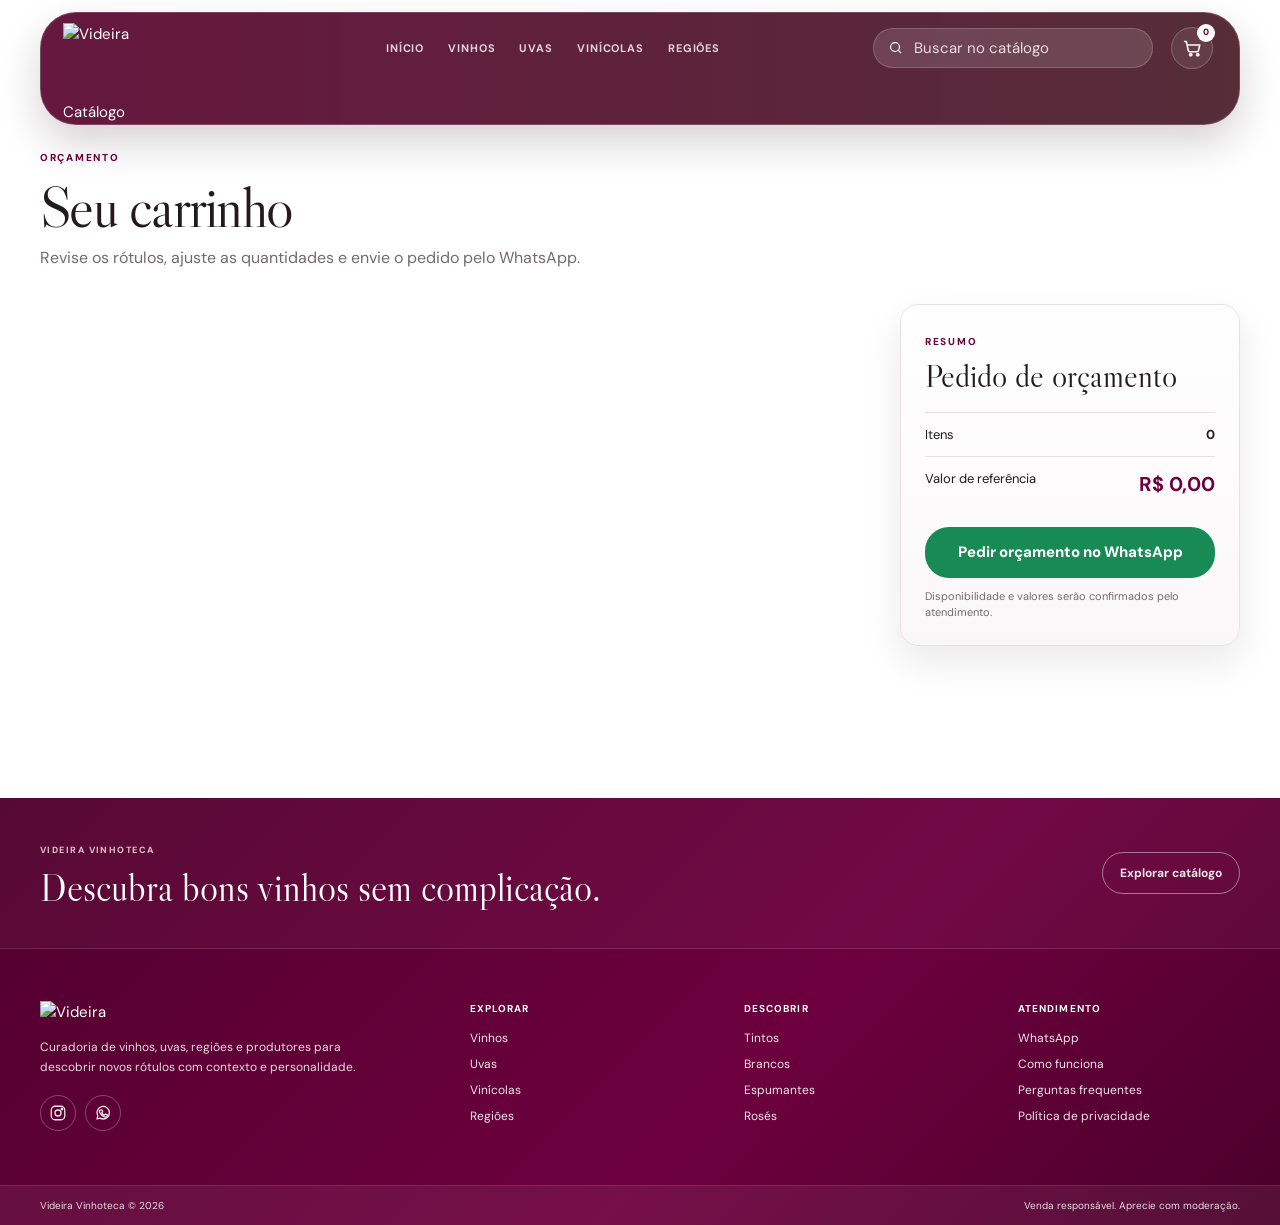
==== commit cb3bbd8b: "Atualiza header com linguagem visual inspirada no Oda al Vino" ====
--- a/carrinho.html
+++ b/carrinho.html
@@ -11,33 +11,30 @@
     <a class="brand" href="/" aria-label="Videira Vinhoteca"><img src="https://rmyybeaepscmzbddnvzr.supabase.co/storage/v1/object/public/cms/1790945834287-Imagem-do-ChatGPT-29-de-set.-de-2026--20_00_50.png" alt="Videira"></a>
     <nav class="desktop-nav" aria-label="Navegação principal">
       <a href="/">Início</a>
-      <div class="nav-group">
-        <a href="/loja">Vinhos <span>⌄</span></a>
-        <div class="mega-menu"><a href="/loja?tipo=Tinto">Tintos</a><a href="/loja?tipo=Branco">Brancos</a><a href="/loja?tipo=Ros%C3%A9">Rosés</a><a href="/loja?tipo=Espumante">Espumantes</a><a href="/loja?tipo=Sobremesa">Sobremesa</a><a class="mega-all" href="/loja">Ver todos</a></div>
-      </div>
-      <div class="nav-group">
-        <a href="/uvas">Uvas <span>⌄</span></a>
-        <div class="mega-menu"><a href="/uva/malbec">Malbec</a><a href="/uva/chardonnay">Chardonnay</a><a href="/uva/cabernet-franc">Cabernet Franc</a><a href="/uva/pinot-noir">Pinot Noir</a><a href="/uvas" class="mega-all">Ver todas</a></div>
-      </div>
-      <div class="nav-group">
-        <a href="/vinicolas">Vinícolas <span>⌄</span></a>
-        <div class="mega-menu" id="headerWineries"><a href="/vinicolas">Ver todas</a></div>
-      </div>
+      <a href="/loja">Vinhos</a>
+      <a href="/uvas">Uvas</a>
+      <a href="/vinicolas">Vinícolas</a>
       <a href="/regioes">Regiões</a>
     </nav>
-    <form class="header-search" action="/loja"><svg viewBox="0 0 24 24" aria-hidden="true"><circle cx="11" cy="11" r="7"></circle><path d="m20 20-4.2-4.2"></path></svg><input name="q" autocomplete="off" placeholder="Buscar no catálogo"></form>
+    <form class="header-search" action="/loja"><svg viewBox="0 0 24 24"><circle cx="11" cy="11" r="7"/><path d="m20 20-4.2-4.2"/></svg><input name="q" placeholder="Buscar no catálogo"></form>
     <button class="menu-toggle" type="button" aria-label="Abrir menu" aria-expanded="false"><span></span><span></span><span></span></button>
-    <a class="header-cart" href="/carrinho" aria-label="Carrinho"><svg viewBox="0 0 24 24" aria-hidden="true"><path d="M3 4h2l2.1 10.2a2 2 0 0 0 2 1.6h7.8a2 2 0 0 0 2-1.6L20.3 8H7.2"></path><circle cx="10" cy="19" r="1.3"></circle><circle cx="18" cy="19" r="1.3"></circle></svg><span id="cartCount">0</span></a>
+    <a class="header-cart" href="/carrinho" aria-label="Carrinho"><svg viewBox="0 0 24 24" aria-hidden="true"><path d="M3 4h2l2.1 10.2a2 2 0 0 0 2 1.6h7.8a2 2 0 0 0 2-1.6L20.3 8H7.2"/><circle cx="10" cy="19" r="1.3"/><circle cx="18" cy="19" r="1.3"/></svg><span id="cartCount">0</span></a>
+    <a class="header-cta" href="/loja">Catálogo</a>
   </div>
   <div class="mobile-menu" id="mobileMenu" aria-hidden="true">
     <div class="mobile-menu-panel">
-      <form class="mobile-search" action="/loja"><svg viewBox="0 0 24 24" aria-hidden="true"><circle cx="11" cy="11" r="7"></circle><path d="m20 20-4.2-4.2"></path></svg><input name="q" placeholder="Buscar vinho, uva ou vinícola"></form>
+      <div class="mobile-menu-top">
+        <a class="mobile-menu-brand" href="/"><img src="https://rmyybeaepscmzbddnvzr.supabase.co/storage/v1/object/public/cms/1790945834287-Imagem-do-ChatGPT-29-de-set.-de-2026--20_00_50.png" alt="Videira"></a>
+        <button class="mobile-menu-close" type="button" aria-label="Fechar menu">×</button>
+        <a class="mobile-menu-cart" href="/carrinho">Carrinho</a>
+      </div>
       <a class="mobile-main-link" href="/">Início</a>
-      <details><summary>Vinhos</summary><div class="mobile-submenu"><a href="/loja">Todos</a><a href="/loja?tipo=Tinto">Tintos</a><a href="/loja?tipo=Branco">Brancos</a><a href="/loja?tipo=Ros%C3%A9">Rosés</a><a href="/loja?tipo=Espumante">Espumantes</a></div></details>
-      <details><summary>Uvas</summary><div class="mobile-submenu"><a href="/uvas">Todas</a><a href="/uva/malbec">Malbec</a><a href="/uva/chardonnay">Chardonnay</a><a href="/uva/cabernet-franc">Cabernet Franc</a><a href="/uva/pinot-noir">Pinot Noir</a></div></details>
-      <details><summary>Vinícolas</summary><div class="mobile-submenu" id="mobileWineries"><a href="/vinicolas">Todas as vinícolas</a></div></details>
+      <a class="mobile-main-link" href="/loja">Vinhos</a>
+      <a class="mobile-main-link" href="/uvas">Uvas</a>
+      <a class="mobile-main-link" href="/vinicolas">Vinícolas</a>
       <a class="mobile-main-link" href="/regioes">Regiões</a>
-      <a class="mobile-main-link" href="/carrinho">Carrinho</a>
+      <a class="mobile-main-link" href="/loja">Catálogo</a>
+      <form class="mobile-search" action="/loja"><input name="q" placeholder="Buscar no catálogo"><button>Buscar</button></form>
     </div>
   </div>
 </header><main class="cart-page shell">
--- a/styles.css
+++ b/styles.css
@@ -1,369 +1,377 @@
-:root{--wine:#6d003f;--wine-dark:#4d002d;--wine-soft:#f5edf1;--cream:#f7f3ef;--ink:#211b1e;--muted:#71676c;--line:#e9e2e5;--green:#2f7d5b;--heading:'Libre Caslon Display',Georgia,serif;--body:'DM Sans',Arial,sans-serif}
-*{box-sizing:border-box}html{scroll-behavior:smooth}body{margin:0;background:#fff;color:var(--ink);font-family:var(--body);font-size:15px}a{text-decoration:none;color:inherit}button,input,select{font:inherit}.shell{width:min(1200px,calc(100% - 40px));margin-inline:auto}
-.site-header{position:sticky;top:0;z-index:120;background:var(--wine);padding:8px 0;border-bottom:1px solid rgba(255,255,255,.08)}.header-bar{min-height:68px;border:1px solid rgba(255,255,255,.16);border-radius:36px;background:linear-gradient(90deg,#611038,#4f2431);display:grid;grid-template-columns:180px 1fr 270px 44px auto;align-items:center;gap:18px;padding:0 22px;color:#fff;box-shadow:0 10px 30px rgba(45,8,22,.15)}.brand img{display:block;width:155px;height:52px;object-fit:contain;object-position:left}.main-nav{display:flex;justify-content:center;align-items:center;gap:23px;overflow:visible}.main-nav>a,.nav-trigger{font-size:11px;font-weight:700;letter-spacing:.08em;color:#dbc8d0;text-transform:uppercase}.main-nav a:hover{color:#fff}.header-search{height:40px;border-radius:22px;background:rgba(255,255,255,.13);border:1px solid rgba(255,255,255,.18);display:flex;align-items:center;gap:9px;padding:0 14px}.header-search svg,.header-cart svg,.catalog-search svg{fill:none;stroke:currentColor;stroke-width:1.8}.header-search svg{width:18px;color:#fff}.header-search input{border:0;outline:0;background:transparent;color:#fff;width:100%}.header-search input::placeholder{color:#e8d8df}.header-cart{position:relative;width:42px;height:42px;border-radius:50%;display:grid;place-items:center;color:#fff;border:1px solid rgba(255,255,255,.22);background:rgba(255,255,255,.08)}.header-cart svg{width:22px}.header-cart span{position:absolute;right:-4px;top:-4px;min-width:18px;height:18px;padding:0 4px;border-radius:9px;background:#fff;color:var(--wine);font-size:10px;font-weight:800;display:grid;place-items:center}.header-cta{height:38px;padding:0 17px;display:grid;place-items:center;border-radius:20px;background:#fff4e8;color:#4c2030;font-size:10px;font-weight:800;letter-spacing:.08em;text-transform:uppercase}
-.nav-item{position:relative;display:flex;align-items:center;height:68px}.nav-trigger{display:flex;align-items:center;gap:5px}.nav-chevron{font-size:13px;transition:transform .18s}.nav-item:hover .nav-chevron,.nav-item:focus-within .nav-chevron{transform:rotate(180deg)}.nav-dropdown{position:absolute;top:calc(100% - 4px);left:50%;transform:translate(-50%,10px);width:520px;display:grid;grid-template-columns:180px 1fr;gap:18px;padding:18px;border:1px solid rgba(109,0,63,.12);border-radius:18px;background:rgba(255,255,255,.98);color:var(--ink);box-shadow:0 20px 50px rgba(34,9,22,.18);opacity:0;visibility:hidden;pointer-events:none;transition:.16s}.nav-item:hover .nav-dropdown,.nav-item:focus-within .nav-dropdown{opacity:1;visibility:visible;pointer-events:auto;transform:translate(-50%,0)}.dropdown-intro{border-radius:13px;background:linear-gradient(145deg,#6d003f,#4b1d2d);color:#fff;padding:18px}.dropdown-intro span{display:block;font-size:9px;letter-spacing:.15em;font-weight:800;color:#e9cbd9;margin-bottom:8px}.dropdown-intro strong{display:block;font:24px/1.05 var(--heading);margin-bottom:10px}.dropdown-intro p{font-size:12px;line-height:1.45;color:#eadce3;margin:0}.dropdown-links{display:grid;grid-template-columns:1fr 1fr;gap:6px}.dropdown-links>a{padding:10px 11px;border-radius:10px;color:var(--ink)!important;text-transform:none!important;letter-spacing:0!important;font-size:12px!important}.dropdown-links>a:hover{background:var(--wine-soft);color:var(--wine)!important}.dropdown-links b{display:block;font-size:12px;margin-bottom:2px}.dropdown-links small{display:block;color:var(--muted);font-size:10px}.dropdown-links .dropdown-all{grid-column:1/-1;border-top:1px solid var(--line);border-radius:0;padding-top:12px;color:var(--wine)!important;font-weight:800!important}
-.hero{height:560px;position:relative;overflow:hidden;background:#2b111a}.hero-media{position:absolute;inset:0;background:url('https://images.unsplash.com/photo-1510812431401-41d2bd2722f3?auto=format&fit=crop&w=2000&q=88') center/cover}.hero-overlay{position:absolute;inset:0;background:linear-gradient(90deg,rgba(30,8,15,.9),rgba(30,8,15,.48) 55%,rgba(30,8,15,.15))}.hero-inner{height:100%;position:relative;z-index:2;display:grid;grid-template-columns:1.2fr .8fr;align-items:center;gap:70px;color:#fff}.hero-copy{max-width:650px}.eyebrow,.section-label{text-transform:uppercase;font-size:11px;letter-spacing:.16em;font-weight:800;color:var(--wine)}.hero .eyebrow{color:#ecd9e2}.hero h1{font:64px/1.02 var(--heading);margin:12px 0 20px;letter-spacing:-.03em}.hero p{font-size:18px;line-height:1.6;color:#f0e5ea;max-width:590px}.hero-actions{display:flex;gap:12px;margin-top:28px}.btn{padding:13px 20px;border-radius:24px;font-size:13px;font-weight:700}.btn-light{background:#fff;color:#2b1820}.btn-ghost{border:1px solid rgba(255,255,255,.45);color:#fff}.hero-highlight{justify-self:end;width:310px;padding:26px;border-radius:18px;border:1px solid rgba(255,255,255,.25);background:rgba(255,255,255,.09);backdrop-filter:blur(10px)}.hero-highlight span{font-size:10px;letter-spacing:.13em;text-transform:uppercase}.hero-highlight strong{display:block;font:30px var(--heading);margin:9px 0}.hero-highlight p{font-size:13px}.hero-highlight a{font-size:12px;font-weight:700}
-.section{padding:70px 0}.section-tinted{background:linear-gradient(180deg,#f8f3f5,#fff)}.section-heading{display:flex;align-items:flex-end;justify-content:space-between;gap:20px;margin-bottom:28px}.section-heading h2{font:44px/1.05 var(--heading);letter-spacing:-.025em;margin:7px 0}.section-heading p{margin:0;color:var(--muted);font-size:14px}.text-link{border-bottom:1px solid #c9b6bf;padding-bottom:4px;color:var(--wine);font-size:13px;font-weight:700}
-.type-grid{display:grid;grid-template-columns:repeat(6,1fr);gap:20px}.type-card{text-align:center}.type-art{height:145px;border-radius:18px;background:linear-gradient(145deg,#eee7e9,#d2b8c4);background-size:cover;background-position:center;box-shadow:0 12px 28px rgba(44,14,30,.08)}.type-card strong{display:block;margin-top:13px;font-size:15px}.type-card small{display:block;color:var(--muted);margin-top:4px;font-size:12px}
-.carousel-shell{position:relative}.product-rail,.grape-rail,.country-rail{display:flex;gap:20px;overflow-x:auto;scrollbar-width:none;scroll-snap-type:x mandatory;padding:5px 2px 22px;cursor:grab}.product-rail::-webkit-scrollbar,.grape-rail::-webkit-scrollbar,.country-rail::-webkit-scrollbar{display:none}.product-card{flex:0 0 228px;scroll-snap-align:start;border:1px solid var(--line);border-radius:18px;background:#fff;padding:10px;box-shadow:0 10px 28px rgba(44,14,30,.06);transition:.22s}.product-card:hover{transform:translateY(-4px);box-shadow:0 18px 40px rgba(44,14,30,.12)}.product-image{height:285px;border-radius:13px;background:linear-gradient(145deg,#faf8f7,#eee9e7);display:grid;place-items:center;overflow:hidden;position:relative}.product-image img{width:100%;height:100%;object-fit:contain;padding:18px}.country-flag{position:absolute;left:10px;top:10px;width:32px!important;height:32px!important;border-radius:50%;object-fit:cover!important;padding:0!important;border:2px solid #fff;box-shadow:0 3px 10px #0002;z-index:2}.bottle-fallback{width:72px;height:185px;border-radius:8px 8px 17px 17px;background:linear-gradient(90deg,#17090c,#72172d,#17090c);position:relative;filter:drop-shadow(0 14px 16px #0003)}.bottle-fallback:before{content:"";position:absolute;left:24px;top:-48px;width:24px;height:54px;background:#1a0a0d}.bottle-fallback:after{content:"";position:absolute;left:8px;right:8px;top:76px;height:46px;background:#eadfbd}.product-meta{padding:14px 5px 4px}.product-meta small{font-size:9px;letter-spacing:.1em;color:#987384;font-weight:800;text-transform:uppercase}.product-meta h3{font-size:15px;line-height:1.35;min-height:41px;margin:5px 0}.product-sub{font-size:12px;color:var(--muted);min-height:18px}.product-price{font-size:18px;font-weight:800;color:var(--wine);margin:10px 0}.product-actions{display:flex;gap:8px}.product-actions button{height:40px;border:0;border-radius:20px;cursor:pointer;font-weight:700}.quote-btn{flex:1;background:var(--wine);color:#fff}.save-btn{width:40px;background:var(--wine-soft);color:var(--wine)}.carousel-arrow{position:absolute;z-index:4;top:130px;width:44px;height:44px;border-radius:50%;border:1px solid #ddd;background:#fff;box-shadow:0 5px 18px #0002;font-size:27px;cursor:pointer}.carousel-arrow.prev{left:-22px}.carousel-arrow.next{right:-22px}
-.grape-card,.country-card{flex:0 0 215px;scroll-snap-align:start;border:1px solid var(--line);border-radius:18px;background:#fff;overflow:hidden;box-shadow:0 9px 26px rgba(44,14,30,.06);transition:.2s}.grape-card:hover,.country-card:hover{transform:translateY(-4px)}.grape-art{height:140px;background:radial-gradient(circle at 35% 30%,#9d6885,#5a153c 72%);background-size:cover;background-position:center}.grape-body,.country-body{padding:17px}.grape-body h3,.country-body h3{font:25px var(--heading);margin:0 0 6px}.grape-body p,.country-body p{font-size:12px;line-height:1.45;color:var(--muted);min-height:36px}.grape-body b,.country-body b{font-size:11px;color:var(--wine)}.country-art{height:135px;display:grid;place-items:center;background:linear-gradient(145deg,#f8f3f5,#eee5e9)}.country-art img{width:72px;height:72px;border-radius:50%;object-fit:cover;box-shadow:0 7px 18px #0002}
-.editorial-grid{display:grid;grid-template-columns:1fr 1fr;gap:22px}.editorial-card{min-height:360px;border-radius:22px;overflow:hidden;display:flex;align-items:flex-end;color:#fff;background-size:cover;background-position:center}.editorial-card>div{width:100%;padding:34px;background:linear-gradient(0deg,rgba(20,8,12,.9),rgba(20,8,12,.08))}.editorial-card span{font-size:10px;letter-spacing:.15em;font-weight:800;text-transform:uppercase}.editorial-card h3{font:38px/1.05 var(--heading);margin:8px 0}.editorial-card p{max-width:450px;line-height:1.55;color:#eee}.editorial-card b{font-size:12px}.editorial-region{background-image:url('https://images.unsplash.com/photo-1506377247377-2a5b3b417ebb?auto=format&fit=crop&w=1200&q=85')}.editorial-grape{background-image:url('https://images.unsplash.com/photo-1537640538966-79f369143f8f?auto=format&fit=crop&w=1200&q=85')}
-.winery-grid{display:grid;grid-template-columns:repeat(3,1fr);gap:22px}.winery-card{min-height:400px;border-radius:20px;overflow:hidden;display:flex;align-items:flex-end;color:#fff;background-size:cover;background-position:center;box-shadow:0 12px 32px rgba(30,10,18,.1)}.winery-card>div{width:100%;padding:30px;background:linear-gradient(0deg,rgba(18,7,11,.88),rgba(18,7,11,.06))}.winery-card span{font-size:10px;letter-spacing:.13em;text-transform:uppercase}.winery-card h3{font:35px var(--heading);margin:7px 0}.winery-card p{font-size:13px;line-height:1.5}.winery-card b{font-size:12px}
-.page-intro{padding:58px 0 34px}.page-intro h1{font:56px/1 var(--heading);margin:10px 0}.page-intro p{color:var(--muted);font-size:16px}.catalog-search{height:54px;border:1px solid var(--line);border-radius:27px;display:flex;align-items:center;gap:11px;padding:0 18px;margin:0 0 24px;background:#fff;box-shadow:0 8px 24px rgba(44,14,30,.05)}.catalog-search svg{width:20px;color:var(--wine)}.catalog-search input{border:0;outline:0;width:100%;font-size:15px}.catalog-toolbar{display:flex;align-items:center;justify-content:space-between;margin-bottom:24px}.catalog-toolbar select{border:1px solid var(--line);border-radius:10px;padding:10px 12px;background:#fff}.filter-toggle{display:none}.catalog-layout{display:grid;grid-template-columns:250px 1fr;gap:34px;padding-bottom:70px}.filters{position:sticky;top:96px;align-self:start;border:1px solid var(--line);border-radius:16px;padding:20px;background:#fff}.filter-block{padding:17px 0;border-top:1px solid var(--line)}.filter-block:first-child{border-top:0;padding-top:0}.filter-block b{display:block;margin-bottom:10px}.filter-block label{display:block;margin:8px 0;font-size:13px}.filter-list{max-height:170px;overflow:auto;padding-right:5px}.filter-block input[type=range]{width:100%}.filter-block small{display:block;color:var(--muted);margin-top:6px}.clear-filters{width:100%;border:1px solid #d8ccd2;background:#fff;border-radius:9px;padding:10px;color:var(--wine)}.catalog-grid{display:grid;grid-template-columns:repeat(3,minmax(0,1fr));gap:24px 18px}.catalog-grid .product-card{min-width:0;flex:auto}
-.product-page{padding-bottom:70px}.breadcrumbs{display:flex;gap:8px;color:var(--muted);font-size:13px;padding:28px 0}.product-detail{display:grid;grid-template-columns:1.05fr .95fr;gap:70px;align-items:start}.product-gallery{min-height:620px;border-radius:22px;background:#f6f2f3;display:grid;place-items:center;position:relative}.product-gallery img{max-width:78%;max-height:540px}.product-gallery .country-flag{width:38px!important;height:38px!important;left:18px;top:18px}.detail-bottle{width:128px;height:360px;border-radius:13px 13px 32px 32px;background:linear-gradient(90deg,#17090c,#72172d,#17090c);position:relative}.detail-bottle:before{content:"";position:absolute;left:43px;top:-94px;width:42px;height:102px;background:#1a0a0d}.detail-bottle span{position:absolute;left:16px;right:16px;top:150px;padding:35px 4px;background:#eadfbd;text-align:center;color:var(--wine);font:12px var(--heading)}.product-info{padding-top:20px}.product-info .winery{color:#8c6879;font-size:11px;letter-spacing:.12em;text-transform:uppercase;font-weight:800}.product-info h1{font:50px/1.03 var(--heading);margin:8px 0}.product-info .region{color:var(--muted)}.facts{display:grid;grid-template-columns:repeat(2,1fr);gap:12px;padding:22px 0;border-top:1px solid var(--line);border-bottom:1px solid var(--line);margin:22px 0}.facts div{display:flex;flex-direction:column;gap:4px}.facts span{color:var(--muted)}.description{line-height:1.7;color:#5f555a}.detail-price{font-size:30px;color:var(--wine);font-weight:800;margin:24px 0 14px}.detail-quote{border:0;border-radius:24px;background:var(--wine);color:#fff;padding:14px 22px;font-weight:800}
-.explore-search{width:min(480px,100%);border:1px solid var(--line);border-radius:24px;padding:12px 16px;margin-top:16px}.explore-grid{display:grid;grid-template-columns:repeat(3,1fr);gap:22px;padding-bottom:70px}.explore-card{border:1px solid var(--line);border-radius:18px;overflow:hidden;background:#fff;box-shadow:0 9px 26px rgba(44,14,30,.05)}.explore-visual{height:220px;background:linear-gradient(145deg,#ede2e6,#c7a7b5);background-size:cover;background-position:center}.explore-body{padding:18px}.explore-body h3{font:28px var(--heading);margin:0 0 8px}.explore-body p{font-size:13px;color:var(--muted);line-height:1.5}.explore-body b{font-size:12px;color:var(--wine)}
-.site-footer{margin-top:72px;background:linear-gradient(135deg,#51002e,#6d003f 60%,#4a002a);color:#fff}.footer-top{border-bottom:1px solid rgba(255,255,255,.12);background:rgba(255,255,255,.035)}.footer-top-inner{min-height:150px;display:flex;justify-content:space-between;align-items:center;gap:30px}.footer-top span{font-size:10px;letter-spacing:.16em;color:#dfbccc;font-weight:800}.footer-top h2{font:38px/1.05 var(--heading);margin:8px 0 0;max-width:650px}.footer-top a{border:1px solid rgba(255,255,255,.45);border-radius:24px;padding:12px 18px;font-size:12px;font-weight:700}.footer-grid{display:grid;grid-template-columns:1.7fr 1fr 1fr 1fr;gap:55px;padding:54px 0}.footer-brand img{width:145px;margin-bottom:15px}.footer-brand p{max-width:330px;color:#e8d4de;font-size:13px;line-height:1.75}.site-footer b{display:block;margin-bottom:14px;font-size:11px;letter-spacing:.1em;text-transform:uppercase}.site-footer a{display:block;color:#f0e3e9;font-size:12px;margin:9px 0;width:max-content}.footer-socials{display:flex;gap:9px;margin-top:18px}.footer-socials a{width:36px;height:36px;border:1px solid rgba(255,255,255,.28);border-radius:50%;display:grid;place-items:center;margin:0}.footer-bottom{background:rgba(255,255,255,.08);border-top:1px solid rgba(255,255,255,.11);padding:13px 0;font-size:11px}.footer-bottom .shell{display:flex;justify-content:space-between;color:#eadbe2}
-@media(max-width:1000px){.header-bar{grid-template-columns:150px 1fr 44px auto}.main-nav{display:none}.header-search{width:100%}.hero-inner{grid-template-columns:1fr}.hero-highlight{display:none}.type-grid{grid-template-columns:repeat(3,1fr)}.editorial-grid{grid-template-columns:1fr}.winery-grid{grid-template-columns:1fr 1fr}.catalog-layout{grid-template-columns:1fr}.filters{position:static}.catalog-grid{grid-template-columns:repeat(2,1fr)}.product-detail{grid-template-columns:1fr}.explore-grid{grid-template-columns:repeat(2,1fr)}.footer-grid{grid-template-columns:1fr 1fr}}
-@media(max-width:650px){.shell{width:min(100% - 24px,1200px)}.header-bar{min-height:62px;border-radius:31px;grid-template-columns:110px 1fr 42px;padding:0 12px}.brand img{width:105px}.header-search{display:none}.header-cta{display:none}.hero{height:500px}.hero h1{font-size:44px}.hero p{font-size:15px}.section{padding:52px 0}.section-heading h2{font-size:34px}.type-grid{grid-template-columns:repeat(2,1fr)}.carousel-arrow{display:none}.product-card{flex-basis:180px}.product-image{height:225px}.winery-grid,.catalog-grid,.explore-grid{grid-template-columns:1fr}.filter-toggle{display:block}.filters{display:none}.filters.open{display:block}.product-gallery{min-height:450px}.product-info h1{font-size:40px}.footer-top-inner{align-items:flex-start;flex-direction:column;padding:38px 0}.footer-top h2{font-size:32px}.footer-grid{grid-template-columns:1fr}.footer-bottom .shell{flex-direction:column;gap:6px;text-align:center;align-items:center}}
-/* Header flutuante: remove a faixa externa e mantém apenas a cápsula */
-.site-header{
-  position:fixed!important;
-  top:0!important;
-  left:0!important;
-  right:0!important;
-  z-index:120!important;
-  background:transparent!important;
-  padding:12px 0 0!important;
-  border:0!important;
-  pointer-events:none;
+:root{
+  --wine:#6d003f;--wine-dark:#4d002d;--wine-mid:#8a3e68;--wine-soft:#f6eef2;
+  --cream:#f7f3ef;--paper:#fff;--ink:#211b1e;--muted:#746a6f;--line:#eadfe5;
+  --green:#178a55;--shadow:0 16px 38px rgba(49,18,32,.09);
+  --heading:'Libre Caslon Display',Georgia,serif;--body:'DM Sans',Arial,sans-serif;
+  --radius:22px;--shell:1200px
 }
-.header-bar{
-  pointer-events:auto;
-  width:min(1200px,calc(100% - 40px))!important;
-  margin-inline:auto!important;
-  background:linear-gradient(90deg,rgba(97,16,56,.96),rgba(79,36,49,.94))!important;
-  border:1px solid rgba(255,255,255,.20)!important;
-  box-shadow:0 14px 36px rgba(40,8,20,.18)!important;
-  backdrop-filter:blur(14px)!important;
-  -webkit-backdrop-filter:blur(14px)!important;
-}
-body{padding-top:92px}
-.hero{margin-top:-92px;padding-top:92px}
-@media(max-width:650px){
-  .site-header{padding-top:7px!important}
-  body{padding-top:76px}
-  .hero{margin-top:-76px;padding-top:76px}
-}
-
-.cart-page{padding-bottom:80px}.cart-layout{display:grid;grid-template-columns:minmax(0,1fr) 340px;gap:32px;align-items:start}.cart-items{display:grid;gap:14px}.cart-item{display:grid;grid-template-columns:92px 1fr auto;align-items:center;gap:18px;border:1px solid var(--line);border-radius:16px;padding:14px;background:#fff;box-shadow:0 8px 24px rgba(44,14,30,.05)}.cart-item-thumb{height:100px;border-radius:12px;background:#f7f2f4;display:grid;place-items:center;overflow:hidden}.cart-item-thumb img{width:100%;height:100%;object-fit:contain;padding:8px}.cart-item-thumb .bottle-fallback{transform:scale(.42)}.cart-item-info small{font-size:10px;letter-spacing:.1em;text-transform:uppercase;color:#987384;font-weight:800}.cart-item-info h3{margin:5px 0 6px;font-size:17px}.cart-item-info p{margin:0;color:var(--muted);font-size:13px}.cart-remove{border:1px solid #e4d7dd;background:#fff;color:var(--wine);border-radius:18px;padding:9px 13px;cursor:pointer}.cart-summary{position:sticky;top:108px;border:1px solid var(--line);border-radius:18px;padding:24px;background:linear-gradient(180deg,#fff,#faf6f8);box-shadow:0 12px 30px rgba(44,14,30,.06)}.cart-summary h2{font:32px/1.1 var(--heading);margin:8px 0 18px}.cart-summary p{color:var(--muted)}.whatsapp-checkout{width:100%;border:0;border-radius:24px;padding:14px 18px;background:#178a55;color:#fff;font-weight:800;cursor:pointer;margin:10px 0 12px}.whatsapp-checkout:disabled{opacity:.45;cursor:not-allowed}.cart-summary small{display:block;color:var(--muted);line-height:1.5}.cart-empty{border:1px dashed #d9cbd2;border-radius:18px;padding:44px;text-align:center;background:#fcf9fa}.cart-empty h2{font:34px var(--heading);margin:0 0 8px}.cart-empty p{color:var(--muted);margin-bottom:20px}.btn-cart{display:inline-flex;background:var(--wine);color:#fff}
-@media(max-width:800px){.cart-layout{grid-template-columns:1fr}.cart-summary{position:static}.cart-item{grid-template-columns:72px 1fr}.cart-remove{grid-column:2;justify-self:start}}
-
-/* Mega menus: somente as subcategorias, sem bloco lateral */
-.nav-dropdown{
-  width:390px!important;
-  grid-template-columns:1fr!important;
-  padding:12px!important;
-}
-.dropdown-intro{display:none!important}
-.dropdown-links{grid-template-columns:1fr 1fr!important;gap:4px!important}
-.dropdown-links>a{padding:11px 12px!important}
-.dropdown-links .dropdown-all{margin-top:4px!important}
-
-/* Ícones sociais reais no rodapé */
-.footer-socials a{transition:transform .18s ease,background .18s ease,border-color .18s ease}
-.footer-socials a:hover{transform:translateY(-2px);background:rgba(255,255,255,.08);border-color:rgba(255,255,255,.5)}
-.footer-socials svg{width:18px;height:18px;fill:none;stroke:currentColor;stroke-width:1.7;stroke-linecap:round;stroke-linejoin:round}
-.footer-socials a[aria-label="WhatsApp"] svg path:last-child{fill:none}
-
-/* Carrinho */
-.cart-item-price{display:block;margin-top:10px;font-size:18px;color:var(--wine)}
-.cart-total-row{display:flex;align-items:center;justify-content:space-between;padding:16px 0;border-top:1px solid var(--line);border-bottom:1px solid var(--line);margin:16px 0}
-.cart-total-row span{color:var(--muted);font-size:13px}.cart-total-row strong{font-size:22px;color:var(--wine)}
-
-/* Ajustes finos para mobile */
-.product-image > img:not(.country-flag){
-  width:auto!important;
-  height:auto!important;
-  max-width:72%!important;
-  max-height:86%!important;
-  object-fit:contain!important;
-  padding:0!important;
-}
-@media(max-width:650px){
-  .site-header{padding-top:6px!important}
-  .header-bar{
-    min-height:58px!important;
-    height:58px!important;
-    grid-template-columns:86px 1fr 40px!important;
-    gap:8px!important;
-    padding:0 12px!important;
-    border-radius:29px!important;
-  }
-  .brand img{
-    width:72px!important;
-    height:42px!important;
-    object-fit:contain!important;
-  }
-  .header-cart{
-    width:38px!important;
-    height:38px!important;
-    justify-self:end!important;
-  }
-  .header-cart svg{width:20px!important}
-  .header-cart span{
-    min-width:17px!important;
-    height:17px!important;
-    font-size:9px!important;
-  }
-  body{padding-top:72px!important}
-  .hero{margin-top:-72px!important;padding-top:72px!important}
-  .product-card{
-    border-radius:16px!important;
-    padding:10px!important;
-  }
-  .product-image{
-    height:210px!important;
-    border-radius:12px!important;
-  }
-  .product-image > img:not(.country-flag){
-    max-width:60%!important;
-    max-height:82%!important;
-  }
-  .country-flag{
-    width:28px!important;
-    height:28px!important;
-    left:9px!important;
-    top:9px!important;
-  }
-  .product-meta{padding:12px 4px 2px!important}
-  .product-meta h3{
-    font-size:16px!important;
-    line-height:1.28!important;
-    min-height:0!important;
-    margin:5px 0 7px!important;
-  }
-  .product-sub{font-size:12px!important}
-  .product-price{font-size:19px!important;margin:10px 0!important}
-  .product-actions{gap:8px!important}
-  .product-actions button{height:42px!important}
-  .quote-btn{font-size:13px!important}
-  .save-btn{width:42px!important;flex:0 0 42px!important}
-  .catalog-grid{gap:18px!important}
-}
-
-/* ===== Responsive navigation + cross-device pass ===== */
-.menu-toggle{display:none;border:0;background:transparent;color:#fff;width:40px;height:40px;border-radius:50%;padding:10px;cursor:pointer;align-items:center;justify-content:center;flex-direction:column;gap:4px}
-.menu-toggle span{display:block;width:19px;height:1.8px;border-radius:2px;background:currentColor;transition:transform .18s ease,opacity .18s ease}
-.menu-toggle.active span:nth-child(1){transform:translateY(5.8px) rotate(45deg)}
+*{box-sizing:border-box}
+html{scroll-behavior:smooth}
+body{margin:0;background:var(--paper);color:var(--ink);font-family:var(--body);font-size:15px;line-height:1.5}
+body.menu-open{overflow:hidden}
+a{text-decoration:none;color:inherit}
+button,input,select{font:inherit}
+button{cursor:pointer}
+img{display:block;max-width:100%}
+.shell{width:min(var(--shell),calc(100% - 40px));margin-inline:auto}
+
+/* Header */
+.site-header{position:fixed;inset:0 0 auto;z-index:120;padding-top:12px;pointer-events:none}
+.header-bar{pointer-events:auto;min-height:70px;border-radius:36px;background:linear-gradient(90deg,rgba(97,16,56,.97),rgba(79,36,49,.96));border:1px solid rgba(255,255,255,.18);box-shadow:0 18px 42px rgba(40,8,20,.18);backdrop-filter:blur(14px);-webkit-backdrop-filter:blur(14px);display:grid;grid-template-columns:170px 1fr 280px 46px;align-items:center;gap:18px;padding:0 22px;color:#fff}
+.brand img{width:145px;height:50px;object-fit:contain;object-position:left center}
+.desktop-nav{display:flex;align-items:center;justify-content:center;gap:24px;height:70px}
+.desktop-nav>a,.nav-group>a{font-size:11px;font-weight:700;letter-spacing:.08em;text-transform:uppercase;color:#e2d4da}
+.desktop-nav>a:hover,.nav-group>a:hover{color:#fff}
+.nav-group{position:relative;height:70px;display:flex;align-items:center}
+.nav-group>a span{display:inline-block;margin-left:4px;font-size:11px;transition:transform .18s}
+.nav-group:hover>a span{transform:rotate(180deg)}
+.mega-menu{position:absolute;top:64px;left:50%;transform:translate(-50%,10px);width:330px;padding:10px;background:#fff;border:1px solid var(--line);border-radius:16px;box-shadow:0 22px 50px rgba(37,10,22,.18);display:grid;grid-template-columns:1fr 1fr;gap:4px;opacity:0;visibility:hidden;pointer-events:none;transition:.16s}
+.nav-group:hover .mega-menu,.nav-group:focus-within .mega-menu{opacity:1;visibility:visible;pointer-events:auto;transform:translate(-50%,0)}
+.mega-menu a{padding:11px 12px;border-radius:10px;color:var(--ink);font-size:12px;font-weight:600}
+.mega-menu a:hover{background:var(--wine-soft);color:var(--wine)}
+.mega-menu .mega-all{grid-column:1/-1;border-top:1px solid var(--line);border-radius:0;color:var(--wine);margin-top:4px}
+.header-search{height:40px;border-radius:21px;background:rgba(255,255,255,.13);border:1px solid rgba(255,255,255,.18);display:flex;align-items:center;gap:9px;padding:0 14px}
+.header-search svg,.mobile-search svg,.catalog-search svg,.explore-search-wrap svg,.header-cart svg{fill:none;stroke:currentColor;stroke-width:1.8;stroke-linecap:round;stroke-linejoin:round}
+.header-search svg{width:17px}
+.header-search input{min-width:0;width:100%;border:0;outline:0;background:transparent;color:#fff}
+.header-search input::placeholder{color:#eadce2}
+.header-cart{position:relative;width:42px;height:42px;border-radius:50%;display:grid;place-items:center;border:1px solid rgba(255,255,255,.22);background:rgba(255,255,255,.08);color:#fff}
+.header-cart svg{width:21px}
+.header-cart span{position:absolute;right:-3px;top:-4px;min-width:18px;height:18px;padding:0 4px;display:grid;place-items:center;border-radius:9px;background:#fff;color:var(--wine);font-size:9px;font-weight:800}
+.menu-toggle{display:none;border:0;background:transparent;color:#fff;width:40px;height:40px;border-radius:50%;padding:10px;align-items:center;justify-content:center;flex-direction:column;gap:4px}
+.menu-toggle span{display:block;width:19px;height:1.7px;border-radius:2px;background:currentColor;transition:.18s}
+.menu-toggle.active span:nth-child(1){transform:translateY(5.7px) rotate(45deg)}
 .menu-toggle.active span:nth-child(2){opacity:0}
-.menu-toggle.active span:nth-child(3){transform:translateY(-5.8px) rotate(-45deg)}
-.mobile-menu{position:fixed;z-index:115;left:0;right:0;top:0;padding:88px 14px 14px;opacity:0;visibility:hidden;pointer-events:none;transform:translateY(-12px);transition:opacity .18s ease,transform .18s ease,visibility .18s ease}
-.mobile-menu.open{opacity:1;visibility:visible;pointer-events:auto;transform:translateY(0)}
-.mobile-menu-inner{width:min(720px,100%);margin:auto;background:rgba(255,255,255,.985);border:1px solid var(--line);border-radius:22px;box-shadow:0 24px 60px rgba(30,9,18,.22);padding:14px;color:var(--ink)}
-.mobile-main-link,.mobile-menu summary{display:flex;align-items:center;justify-content:space-between;min-height:48px;padding:0 12px;border-radius:12px;font-size:14px;font-weight:700;cursor:pointer;list-style:none}
+.menu-toggle.active span:nth-child(3){transform:translateY(-5.7px) rotate(-45deg)}
+.mobile-menu{position:fixed;inset:0;z-index:110;background:rgba(26,8,16,.34);backdrop-filter:blur(4px);opacity:0;visibility:hidden;pointer-events:none;transition:.18s;padding:90px 14px 14px}
+.mobile-menu.open{opacity:1;visibility:visible;pointer-events:auto}
+.mobile-menu-panel{width:min(720px,100%);margin:auto;border:1px solid var(--line);border-radius:22px;background:rgba(255,255,255,.99);box-shadow:0 26px 70px rgba(28,8,17,.25);padding:12px;color:var(--ink)}
+.mobile-main-link,.mobile-menu summary{min-height:48px;padding:0 12px;border-radius:12px;display:flex;align-items:center;justify-content:space-between;font-size:14px;font-weight:700;list-style:none}
 .mobile-menu summary::-webkit-details-marker{display:none}
 .mobile-menu summary:after{content:"+";font-size:20px;color:var(--wine);font-weight:400}
 .mobile-menu details[open] summary:after{content:"−"}
 .mobile-main-link:hover,.mobile-menu summary:hover{background:var(--wine-soft);color:var(--wine)}
-.mobile-submenu{display:grid;grid-template-columns:repeat(2,minmax(0,1fr));gap:5px;padding:5px 8px 10px}
-.mobile-submenu a{padding:10px 11px;border-radius:10px;background:#faf7f8;font-size:12px;color:#55484e}
+.mobile-submenu{display:grid;grid-template-columns:repeat(2,1fr);gap:6px;padding:4px 8px 10px}
+.mobile-submenu a{padding:10px 11px;border-radius:10px;background:#fbf8fa;color:#594c53;font-size:12px}
 .mobile-submenu a:hover{background:var(--wine-soft);color:var(--wine)}
-.mobile-search{display:grid;grid-template-columns:1fr auto;gap:8px;padding:12px 8px 4px}
-.mobile-search input{min-width:0;border:1px solid var(--line);border-radius:22px;padding:11px 14px;outline:0}
-.mobile-search button{border:0;border-radius:22px;padding:0 16px;background:var(--wine);color:#fff;font-weight:700}
-body.menu-open{overflow:hidden}
+.mobile-search{height:45px;margin:3px 4px 9px;border:1px solid var(--line);border-radius:23px;display:flex;align-items:center;gap:9px;padding:0 13px}
+.mobile-search svg{width:18px;color:var(--wine)}
+.mobile-search input{width:100%;border:0;outline:0;background:transparent}
+
+/* Hero */
+.hero{position:relative;min-height:620px;overflow:hidden;background:#2b111a;padding-top:94px}
+.hero-media{position:absolute;inset:0;background:url('https://images.unsplash.com/photo-1510812431401-41d2bd2722f3?auto=format&fit=crop&w=2100&q=88') center/cover}
+.hero-shade{position:absolute;inset:0;background:linear-gradient(90deg,rgba(30,8,15,.88),rgba(30,8,15,.5) 58%,rgba(30,8,15,.15))}
+.hero-grid{position:relative;z-index:2;min-height:526px;display:grid;grid-template-columns:1.25fr .75fr;align-items:center;gap:80px;color:#fff}
+.hero-copy{max-width:690px}
+.eyebrow,.kicker{text-transform:uppercase;font-size:10px;letter-spacing:.17em;font-weight:800;color:var(--wine)}
+.hero .eyebrow{color:#f0dce5}
+.hero h1{font:64px/1.01 var(--heading);letter-spacing:-.035em;margin:12px 0 20px}
+.hero p{font-size:17px;line-height:1.65;color:#f0e4e9;max-width:620px}
+.hero-actions{display:flex;gap:12px;margin-top:28px}
+.btn{min-height:46px;padding:0 20px;border-radius:24px;display:inline-flex;align-items:center;justify-content:center;font-size:13px;font-weight:700}
+.btn-light{background:#fff;color:#2a1720}
+.btn-outline{border:1px solid rgba(255,255,255,.46);color:#fff}
+.btn-wine{background:var(--wine);color:#fff}
+.hero-card{justify-self:end;width:320px;border:1px solid rgba(255,255,255,.26);border-radius:20px;background:rgba(255,255,255,.09);backdrop-filter:blur(10px);padding:26px}
+.hero-card span{font-size:9px;letter-spacing:.14em;text-transform:uppercase;font-weight:800}
+.hero-card strong{display:block;font:30px/1.08 var(--heading);margin:9px 0}
+.hero-card p{font-size:13px;line-height:1.5}
+.hero-card a{font-size:12px;font-weight:700}
+
+/* Sections */
+.section{padding:72px 0}
+.section-soft{background:linear-gradient(180deg,#faf6f8,#fff)}
+.section-head{display:flex;align-items:flex-end;justify-content:space-between;gap:24px;margin-bottom:28px}
+.section-head h2{font:44px/1.04 var(--heading);letter-spacing:-.025em;margin:7px 0 0}
+.section-head p{margin:7px 0 0;color:var(--muted);font-size:14px}
+.text-link{color:var(--wine);font-size:12px;font-weight:800;border-bottom:1px solid #ccb9c2;padding-bottom:4px;white-space:nowrap}
+.style-grid{display:grid;grid-template-columns:repeat(6,1fr);gap:18px}
+.style-card{text-align:center}
+.style-card-media{aspect-ratio:1/1;border-radius:18px;background:linear-gradient(145deg,#eee7e9,#d2b8c4);background-size:cover;background-position:center;box-shadow:0 12px 28px rgba(44,14,30,.07);overflow:hidden}
+.style-card strong{display:block;margin-top:12px;font-size:14px}
+.style-card small{display:block;color:var(--muted);margin-top:3px;font-size:11px}
+
+/* Rails */
+.rail-wrap{position:relative}
+.wine-rail,.entity-rail{display:flex;gap:18px;overflow-x:auto;scroll-snap-type:x mandatory;scrollbar-width:none;padding:5px 2px 22px;cursor:grab}
+.wine-rail::-webkit-scrollbar,.entity-rail::-webkit-scrollbar{display:none}
+.rail-arrow{position:absolute;z-index:5;top:44%;transform:translateY(-50%);width:44px;height:44px;border-radius:50%;border:1px solid #dfd6da;background:#fff;color:var(--ink);box-shadow:0 7px 22px rgba(0,0,0,.13);font-size:28px;line-height:1}
+.rail-arrow.prev{left:-22px}
+.rail-arrow.next{right:-22px}
+
+/* Wine card */
+.wine-card{flex:0 0 230px;scroll-snap-align:start;border:1px solid var(--line);border-radius:18px;background:#fff;padding:10px;box-shadow:0 10px 28px rgba(44,14,30,.055);transition:transform .2s,box-shadow .2s}
+.wine-card:hover{transform:translateY(-4px);box-shadow:0 18px 40px rgba(44,14,30,.11)}
+.wine-media{height:285px;border-radius:13px;background:#f7f4f3;display:grid;place-items:center;overflow:hidden;position:relative}
+.wine-media>img:not(.country-badge){width:auto;height:auto;max-width:72%;max-height:84%;object-fit:contain}
+.country-badge{position:absolute;left:10px;top:10px;width:31px!important;height:31px!important;border-radius:50%;object-fit:cover!important;border:2px solid #fff;box-shadow:0 4px 12px #0002}
+.bottle-fallback{width:74px;height:185px;border-radius:8px 8px 18px 18px;background:linear-gradient(90deg,#16090b,#73162e,#16090b);position:relative;filter:drop-shadow(0 14px 16px #0003)}
+.bottle-fallback:before{content:"";position:absolute;left:25px;top:-47px;width:24px;height:53px;background:#19090c}
+.bottle-fallback:after{content:"";position:absolute;left:9px;right:9px;top:76px;height:46px;background:#e8ddbb}
+.wine-info{padding:14px 4px 4px}
+.wine-info small{font-size:9px;letter-spacing:.11em;color:#987384;font-weight:800;text-transform:uppercase}
+.wine-info h3{font-size:15px;line-height:1.35;min-height:41px;margin:5px 0}
+.wine-origin{font-size:12px;color:var(--muted);min-height:18px}
+.wine-price{font-size:18px;font-weight:800;color:var(--wine);margin:10px 0}
+.wine-actions{display:flex;gap:8px}
+.wine-actions button{height:40px;border:0;border-radius:20px;font-weight:700}
+.quote-btn{flex:1;background:var(--wine);color:#fff}
+.add-cart{width:40px;background:var(--wine-soft);color:var(--wine);font-size:18px}
+
+/* Entity cards */
+.entity-card{flex:0 0 215px;scroll-snap-align:start;border:1px solid var(--line);border-radius:18px;background:#fff;overflow:hidden;box-shadow:0 9px 26px rgba(44,14,30,.055);transition:.2s}
+.entity-card:hover{transform:translateY(-4px)}
+.entity-media{height:122px;background:linear-gradient(145deg,#ede3e7,#cfb4c0);background-size:cover;background-position:center;overflow:hidden}
+.entity-media img{width:100%;height:100%;object-fit:cover}
+.entity-body{padding:15px 16px 17px}
+.entity-body span{display:block;font-size:9px;letter-spacing:.12em;text-transform:uppercase;color:#987384;font-weight:800;margin-bottom:6px}
+.entity-body h3{font:24px/1.05 var(--heading);margin:0 0 6px}
+.entity-body p{min-height:34px;margin:6px 0 12px;color:var(--muted);font-size:11px;line-height:1.45}
+.entity-body b{font-size:11px;color:var(--wine)}
+
+/* Guide */
+.guide-grid{display:grid;grid-template-columns:repeat(3,1fr);gap:20px}
+.guide-card{min-height:340px;border-radius:22px;padding:28px;display:flex;flex-direction:column;justify-content:flex-end;color:#fff;background-size:cover;background-position:center;overflow:hidden;position:relative}
+.guide-card:before{content:"";position:absolute;inset:0;background:linear-gradient(0deg,rgba(24,8,15,.9),rgba(24,8,15,.12))}
+.guide-card>*{position:relative;z-index:1}
+.guide-card span{font-size:9px;letter-spacing:.15em;text-transform:uppercase;font-weight:800}
+.guide-card h3{font:34px/1.05 var(--heading);margin:8px 0}
+.guide-card p{font-size:13px;color:#eee;line-height:1.5}
+.guide-card b{font-size:11px}
+.guide-one{background-image:url('https://images.unsplash.com/photo-1504279577054-acfeccf8fc52?auto=format&fit=crop&w=1000&q=84')}
+.guide-two{background-image:url('https://images.unsplash.com/photo-1510812431401-41d2bd2722f3?auto=format&fit=crop&w=1000&q=84')}
+.guide-three{background-image:url('https://images.unsplash.com/photo-1506377247377-2a5b3b417ebb?auto=format&fit=crop&w=1000&q=84')}
+
+/* Internal pages */
+.page-hero{padding:145px 0 34px}
+.page-hero h1{font:58px/1 var(--heading);letter-spacing:-.03em;margin:10px 0}
+.page-hero p{font-size:16px;color:var(--muted);margin:0}
+.catalog-search{height:54px;border:1px solid var(--line);border-radius:28px;display:flex;align-items:center;gap:11px;padding:0 18px;background:#fff;box-shadow:0 8px 24px rgba(44,14,30,.04);margin-bottom:20px}
+.catalog-search svg{width:20px;color:var(--wine)}
+.catalog-search input{width:100%;border:0;outline:0;background:transparent}
+.catalog-toolbar{display:flex;align-items:center;justify-content:space-between;gap:16px;margin-bottom:14px}
+.catalog-toolbar select{border:1px solid var(--line);border-radius:12px;padding:10px 12px;background:#fff}
+.filter-toggle{display:none;border:1px solid var(--line);background:#fff;border-radius:20px;padding:9px 14px;color:var(--wine);font-weight:700}
+.active-filters{display:flex;flex-wrap:wrap;gap:8px;margin-bottom:16px}
+.filter-chip{display:inline-flex;align-items:center;gap:6px;border:1px solid #dbcdd4;background:#fff7fa;color:var(--wine);border-radius:18px;padding:7px 10px;font-size:11px;font-weight:700}
+.filter-chip button{border:0;background:transparent;color:inherit;padding:0;font-size:14px}
+.catalog-layout{display:grid;grid-template-columns:245px 1fr;gap:32px;padding-bottom:76px}
+.filters{position:sticky;top:96px;align-self:start;border:1px solid var(--line);border-radius:17px;padding:20px;background:#fff;max-height:calc(100vh - 116px);overflow:auto}
+.filters-head{display:flex;align-items:center;justify-content:space-between;margin-bottom:4px}
+.filters-head h2{font:26px var(--heading);margin:0}
+.filters-head button{display:none;border:0;background:transparent;font-size:28px}
+.filter-block{padding:17px 0;border-top:1px solid var(--line)}
+.filter-block:first-of-type{border-top:0}
+.filter-block>b{display:block;margin-bottom:10px;font-size:13px}
+.filter-block label{display:block;margin:8px 0;font-size:12px}
+.filter-list{max-height:180px;overflow:auto;padding-right:4px}
+.filter-block input[type=range]{width:100%;accent-color:var(--wine)}
+.filter-block small{display:block;color:var(--muted);margin-top:6px}
+.clear-filters{width:100%;border:1px solid #d9ccd2;background:#fff;border-radius:10px;padding:10px;color:var(--wine)}
+.catalog-grid{display:grid;grid-template-columns:repeat(3,minmax(0,1fr));gap:22px 18px}
+.catalog-grid .wine-card{min-width:0;max-width:none;flex:auto}
+.filter-backdrop{display:none}
+.empty-state{border:1px dashed #d9cdd3;border-radius:20px;background:#fcfafb;padding:46px;text-align:center}
+.empty-state h2{font:34px var(--heading);margin:0 0 8px}
+.empty-state p{color:var(--muted)}
+
+/* Product */
+.product-page{padding-top:94px;padding-bottom:70px}
+.breadcrumbs{display:flex;gap:8px;color:var(--muted);font-size:12px;padding:28px 0}
+.product-detail{display:grid;grid-template-columns:1.02fr .98fr;gap:64px;align-items:start}
+.product-gallery{min-height:620px;border-radius:22px;background:#f7f4f3;display:grid;place-items:center;position:relative;overflow:hidden}
+.product-gallery>img:not(.country-badge){max-width:74%;max-height:540px;object-fit:contain}
+.product-gallery .country-badge{left:18px;top:18px;width:38px!important;height:38px!important}
+.product-info{padding-top:18px}
+.product-info .producer{font-size:10px;letter-spacing:.13em;text-transform:uppercase;color:#987384;font-weight:800}
+.product-info h1{font:52px/1.02 var(--heading);letter-spacing:-.025em;margin:8px 0}
+.product-info .origin{color:var(--muted)}
+.product-facts{display:grid;grid-template-columns:repeat(2,1fr);gap:14px 18px;padding:22px 0;border-top:1px solid var(--line);border-bottom:1px solid var(--line);margin:22px 0}
+.product-facts div{display:flex;flex-direction:column;gap:4px}
+.product-facts b{font-size:12px}
+.product-facts span{color:var(--muted);font-size:13px}
+.product-description{line-height:1.75;color:#5f555a}
+.product-notes{display:grid;grid-template-columns:repeat(2,1fr);gap:12px;margin:20px 0}
+.note-card{border:1px solid var(--line);border-radius:14px;padding:14px;background:#fcfafb}
+.note-card b{display:block;font-size:11px;margin-bottom:5px}
+.note-card span{font-size:12px;color:var(--muted)}
+.product-price{font-size:31px;font-weight:800;color:var(--wine);margin:24px 0 14px}
+.product-cta-row{display:flex;gap:10px}
+.product-cta-row button{min-height:46px;border:0;border-radius:23px;font-weight:800}
+.product-cta-row .quote-btn{padding:0 22px}
+.product-cta-row .add-cart{width:46px}
+.related-section{padding-bottom:0}
+.mobile-product-bar{display:none}
+
+/* Explore */
+.explore-page{padding-bottom:72px}
+.explore-search-wrap{width:min(480px,100%);height:48px;border:1px solid var(--line);border-radius:24px;display:flex;align-items:center;gap:9px;padding:0 14px;margin-top:18px}
+.explore-search-wrap svg{width:18px;color:var(--wine)}
+.explore-search{border:0;outline:0;width:100%;background:transparent}
+.explore-grid{display:grid;grid-template-columns:repeat(3,1fr);gap:22px}
+.explore-card{border:1px solid var(--line);border-radius:20px;background:#fff;overflow:hidden;box-shadow:0 10px 30px rgba(44,14,30,.05);transition:.2s}
+.explore-card:hover{transform:translateY(-4px)}
+.explore-media{height:220px;background:linear-gradient(145deg,#ede2e6,#c7a7b5);background-size:cover;background-position:center}
+.explore-body{padding:18px}
+.explore-body span{display:block;font-size:9px;letter-spacing:.12em;text-transform:uppercase;color:#987384;font-weight:800}
+.explore-body h3{font:29px var(--heading);margin:6px 0}
+.explore-body p{font-size:12px;color:var(--muted);line-height:1.5}
+.explore-body b{font-size:11px;color:var(--wine)}
+
+/* Cart */
+.cart-page{padding-bottom:80px}
+.cart-layout{display:grid;grid-template-columns:minmax(0,1fr) 340px;gap:32px;align-items:start}
+.cart-items{display:grid;gap:14px}
+.cart-item{display:grid;grid-template-columns:92px 1fr auto;gap:18px;align-items:center;border:1px solid var(--line);border-radius:17px;padding:14px;background:#fff;box-shadow:0 8px 24px rgba(44,14,30,.04)}
+.cart-thumb{height:100px;border-radius:12px;background:#f7f3f4;display:grid;place-items:center;overflow:hidden}
+.cart-thumb img{width:100%;height:100%;object-fit:contain;padding:8px}
+.cart-info small{font-size:9px;letter-spacing:.11em;text-transform:uppercase;color:#987384;font-weight:800}
+.cart-info h3{font-size:16px;margin:5px 0}
+.cart-info p{margin:0;color:var(--muted);font-size:12px}
+.cart-price{display:block;margin-top:7px;color:var(--wine);font-size:17px;font-weight:800}
+.cart-tools{display:flex;align-items:center;gap:10px}
+.qty{display:flex;align-items:center;border:1px solid var(--line);border-radius:20px;overflow:hidden}
+.qty button{width:32px;height:32px;border:0;background:#fff;color:var(--wine)}
+.qty span{min-width:28px;text-align:center;font-size:12px;font-weight:700}
+.remove-cart{border:0;background:transparent;color:#9a324e;font-size:12px}
+.cart-summary{position:sticky;top:98px;border:1px solid var(--line);border-radius:18px;padding:24px;background:linear-gradient(180deg,#fff,#fbf7f9);box-shadow:var(--shadow)}
+.cart-summary h2{font:32px/1.08 var(--heading);margin:8px 0 18px}
+.summary-row{display:flex;justify-content:space-between;gap:15px;padding:12px 0;border-top:1px solid var(--line);font-size:13px}
+.summary-row.total strong{color:var(--wine);font-size:20px}
+.whatsapp-checkout{width:100%;border:0;border-radius:24px;padding:14px 16px;background:var(--green);color:#fff;font-weight:800;margin:16px 0 10px}
+.whatsapp-checkout:disabled{opacity:.45}
+.cart-summary small{display:block;color:var(--muted);font-size:11px;line-height:1.5}
+
+/* Footer */
+.site-footer{margin-top:72px;background:linear-gradient(135deg,#51002e,#6d003f 60%,#4b002b);color:#fff}
+.footer-cta{border-bottom:1px solid rgba(255,255,255,.12);background:rgba(255,255,255,.035)}
+.footer-cta-inner{min-height:150px;display:flex;align-items:center;justify-content:space-between;gap:30px}
+.footer-cta span{font-size:9px;letter-spacing:.16em;color:#dfbccc;font-weight:800}
+.footer-cta h2{font:38px/1.05 var(--heading);margin:8px 0 0;max-width:670px}
+.outline-light{border:1px solid rgba(255,255,255,.44);border-radius:23px;padding:11px 17px;font-size:11px;font-weight:700}
+.footer-main{display:grid;grid-template-columns:1.7fr 1fr 1fr 1fr;gap:52px;padding:52px 0}
+.footer-about img{width:140px;margin-bottom:14px}
+.footer-about p{max-width:340px;color:#e9d8e0;font-size:12px;line-height:1.7}
+.site-footer b{display:block;font-size:10px;letter-spacing:.11em;text-transform:uppercase;margin-bottom:13px}
+.site-footer a{display:block;width:max-content;color:#f0e4e9;font-size:12px;margin:8px 0}
+.footer-socials{display:flex;gap:9px;margin-top:17px}
+.footer-socials a{width:36px;height:36px;border:1px solid rgba(255,255,255,.28);border-radius:50%;display:grid;place-items:center;margin:0;transition:.18s}
+.footer-socials a:hover{transform:translateY(-2px);background:rgba(255,255,255,.08)}
+.footer-socials svg{width:18px;height:18px;fill:none;stroke:currentColor;stroke-width:1.7;stroke-linecap:round;stroke-linejoin:round}
+.footer-note{border-top:1px solid rgba(255,255,255,.1);background:rgba(255,255,255,.06);padding:12px 0}
+.footer-note .shell{display:flex;justify-content:space-between;color:#eadbe2;font-size:10px}
 
 /* Tablet */
 @media(max-width:1000px){
-  .site-header{padding-top:8px!important}
-  .header-bar{
-    width:min(940px,calc(100% - 28px))!important;
-    grid-template-columns:135px 1fr 40px 42px!important;
-    gap:10px!important;
-    padding:0 14px!important;
-  }
-  .main-nav{display:none!important}
-  .menu-toggle{display:flex!important;grid-column:3}
-  .header-search{grid-column:2;display:flex!important}
-  .header-cart{grid-column:4}
-  .header-cta{display:none!important}
-  .brand{grid-column:1;grid-row:1}
-  .brand img{width:118px!important;height:46px!important}
-  .mobile-menu{padding-top:84px}
-  .hero{height:auto;min-height:600px}
-  .hero-inner{grid-template-columns:1fr!important;padding-top:44px;padding-bottom:54px}
-  .hero-copy{max-width:680px}
+  .shell{width:min(var(--shell),calc(100% - 28px))}
+  .header-bar{grid-template-columns:130px 1fr 40px 42px;gap:9px;padding:0 14px}
+  .desktop-nav{display:none}
+  .menu-toggle{display:flex}
+  .brand img{width:112px}
+  .hero{min-height:600px}
+  .hero-grid{grid-template-columns:1fr;min-height:506px}
+  .hero-card{display:none}
   .hero h1{font-size:56px}
-  .type-grid{grid-template-columns:repeat(3,1fr)!important}
-  .winery-grid{grid-template-columns:repeat(2,1fr)!important}
-  .catalog-layout{grid-template-columns:220px 1fr!important;gap:24px!important}
-  .catalog-grid{grid-template-columns:repeat(2,minmax(0,1fr))!important}
-  .filters{top:88px!important}
-  .product-detail{grid-template-columns:.9fr 1.1fr!important;gap:38px!important}
-  .product-gallery{min-height:500px!important}
-  .footer-grid{grid-template-columns:1.4fr 1fr 1fr!important}
-  .footer-grid>div:nth-child(4){grid-column:2/4}
+  .style-grid{grid-template-columns:repeat(3,1fr)}
+  .guide-grid{grid-template-columns:1fr 1fr}
+  .guide-grid .guide-card:last-child{grid-column:1/-1}
+  .catalog-layout{grid-template-columns:220px 1fr;gap:24px}
+  .catalog-grid{grid-template-columns:repeat(2,minmax(0,1fr))}
+  .product-detail{grid-template-columns:.9fr 1.1fr;gap:38px}
+  .product-gallery{min-height:500px}
+  .explore-grid{grid-template-columns:repeat(2,1fr)}
+  .footer-main{grid-template-columns:1.4fr 1fr 1fr}
+  .footer-main>div:nth-child(4){grid-column:2/4}
 }
 
 /* Mobile */
 @media(max-width:650px){
-  .shell{width:min(100% - 24px,1200px)!important}
-  .site-header{padding-top:7px!important}
-  .header-bar{
-    width:calc(100% - 24px)!important;
-    min-height:58px!important;
-    height:58px!important;
-    grid-template-columns:1fr 40px 40px!important;
-    gap:6px!important;
-    padding:0 12px!important;
-  }
-  .brand{grid-column:1!important}
-  .brand img{width:78px!important;height:42px!important}
-  .header-search{display:none!important}
-  .menu-toggle{grid-column:2!important;width:38px!important;height:38px!important}
-  .header-cart{grid-column:3!important;width:38px!important;height:38px!important}
+  .shell{width:calc(100% - 24px)}
+  .site-header{padding-top:7px}
+  .header-bar{min-height:58px;height:58px;border-radius:29px;grid-template-columns:1fr 40px 40px;padding:0 12px;gap:6px}
+  .brand img{width:80px;height:42px}
+  .header-search{display:none}
+  .menu-toggle{display:flex}
+  .header-cart{width:38px;height:38px}
   .mobile-menu{padding:74px 12px 12px}
-  .mobile-menu-inner{border-radius:18px;padding:10px}
-  .mobile-submenu{grid-template-columns:1fr 1fr}
-  body{padding-top:72px!important}
-  .hero{margin-top:-72px!important;padding-top:72px!important;min-height:620px!important;height:auto!important}
-  .hero-inner{display:flex!important;align-items:flex-end!important;padding-top:105px!important;padding-bottom:56px!important}
-  .hero-copy{max-width:none!important}
-  .hero h1{font-size:48px!important;line-height:1.02!important;margin:12px 0 18px!important}
-  .hero p{font-size:16px!important;line-height:1.55!important}
-  .hero-actions{display:grid!important;grid-template-columns:1fr 1fr!important;gap:10px!important}
-  .btn{text-align:center!important;padding:13px 10px!important}
-  .section{padding:48px 0!important}
-  .section-heading{align-items:flex-start!important;gap:12px!important}
-  .section-heading h2{font-size:36px!important;line-height:1.03!important}
-  .section-heading .text-link{flex:0 0 auto;margin-top:28px}
-  .type-grid{grid-template-columns:repeat(2,minmax(0,1fr))!important;gap:14px!important}
-  .type-art{height:120px!important}
-  .product-rail,.grape-rail,.country-rail{gap:14px!important;padding-bottom:14px!important}
-  .product-card{flex:0 0 78vw!important;max-width:310px!important}
-  .product-image{height:260px!important}
-  .product-image>img:not(.country-flag){max-width:58%!important;max-height:84%!important}
-  .grape-card,.country-card{flex-basis:78vw!important;max-width:300px!important}
-  .editorial-grid{grid-template-columns:1fr!important;gap:14px!important}
-  .editorial-card{min-height:290px!important}
-  .editorial-card h3{font-size:32px!important}
-  .winery-grid{grid-template-columns:1fr!important}
-  .winery-card{min-height:330px!important}
-  .page-intro{padding:42px 0 24px!important}
-  .page-intro h1{font-size:44px!important}
-  .catalog-search{height:50px!important;margin-bottom:16px!important}
-  .catalog-toolbar{gap:10px!important;flex-wrap:wrap!important}
-  .filter-toggle{display:inline-flex!important;align-items:center;border:1px solid var(--line);background:#fff;border-radius:20px;padding:9px 14px;color:var(--wine);font-weight:700}
-  .catalog-layout{grid-template-columns:1fr!important;gap:16px!important}
-  .filters{display:none!important;position:static!important}
-  .filters.open{display:block!important}
-  .catalog-grid{grid-template-columns:1fr!important;gap:18px!important}
-  .catalog-grid .product-card{max-width:none!important;width:100%!important}
-  .catalog-grid .product-image{height:290px!important}
-  .product-detail{grid-template-columns:1fr!important;gap:28px!important}
-  .product-gallery{min-height:420px!important}
-  .product-info{padding-top:0!important}
-  .product-info h1{font-size:42px!important}
-  .facts{grid-template-columns:1fr 1fr!important}
-  .explore-grid{grid-template-columns:1fr!important}
-  .explore-visual{height:200px!important}
-  .cart-layout{grid-template-columns:1fr!important}
-  .cart-summary{position:static!important}
-  .footer-top-inner{min-height:0!important;padding:36px 0!important;align-items:flex-start!important}
-  .footer-top h2{font-size:32px!important}
-  .footer-grid{grid-template-columns:1fr 1fr!important;gap:28px 18px!important;padding:38px 0!important}
-  .footer-brand{grid-column:1/-1}
-  .footer-grid>div:nth-child(4){grid-column:auto!important}
-  .footer-bottom .shell{flex-direction:column!important;gap:5px!important;align-items:flex-start!important}
+  .mobile-menu-panel{border-radius:18px;padding:10px}
+  .hero{min-height:650px;padding-top:72px}
+  .hero-grid{min-height:578px;display:flex;align-items:flex-end;padding-bottom:54px}
+  .hero-copy{max-width:none}
+  .hero h1{font-size:48px}
+  .hero p{font-size:15px}
+  .hero-actions{display:grid;grid-template-columns:1fr 1fr;gap:10px}
+  .btn{padding:0 10px}
+  .section{padding:50px 0}
+  .section-head{align-items:flex-start;gap:10px}
+  .section-head h2{font-size:36px}
+  .section-head p{font-size:13px}
+  .section-head .text-link{margin-top:26px}
+  .style-grid{grid-template-columns:repeat(2,1fr);gap:14px}
+  .style-card-media{border-radius:15px}
+  .rail-arrow{display:none}
+  .wine-rail,.entity-rail{gap:12px;padding-right:24px}
+  .wine-card{flex:0 0 78vw;max-width:310px;border-radius:16px}
+  .wine-media{height:250px}
+  .wine-media>img:not(.country-badge){max-width:59%;max-height:84%}
+  .entity-card{flex:0 0 47vw;max-width:205px;border-radius:16px}
+  .entity-media{height:105px}
+  .entity-body{padding:14px}
+  .entity-body h3{font-size:22px}
+  .entity-body p{font-size:11px;min-height:30px}
+  .guide-grid{grid-template-columns:1fr;gap:14px}
+  .guide-grid .guide-card:last-child{grid-column:auto}
+  .guide-card{min-height:280px}
+  .guide-card h3{font-size:30px}
+  .page-hero{padding:120px 0 24px}
+  .page-hero h1{font-size:46px}
+  .page-hero p{font-size:14px}
+  .catalog-search{height:50px;margin-bottom:14px}
+  .catalog-toolbar{flex-wrap:wrap;gap:10px}
+  .filter-toggle{display:inline-flex}
+  .catalog-toolbar select{margin-left:auto}
+  .catalog-layout{grid-template-columns:1fr;gap:14px}
+  .filters{position:fixed;z-index:135;left:0;right:0;bottom:0;top:auto;max-height:82vh;border-radius:24px 24px 0 0;padding:20px;transform:translateY(105%);transition:transform .22s ease;display:block}
+  .filters.open{transform:translateY(0)}
+  .filters-head button{display:block}
+  .filter-backdrop{position:fixed;z-index:130;inset:0;background:rgba(20,7,13,.36);opacity:0;visibility:hidden;transition:.18s}
+  .filter-backdrop.open{display:block;opacity:1;visibility:visible}
+  .catalog-grid{grid-template-columns:1fr;gap:18px}
+  .catalog-grid .wine-card{width:100%;max-width:none}
+  .catalog-grid .wine-media{height:295px}
+  .product-page{padding-top:72px}
+  .breadcrumbs{padding:18px 0}
+  .product-detail{grid-template-columns:1fr;gap:26px}
+  .product-gallery{min-height:420px}
+  .product-info{padding-top:0}
+  .product-info h1{font-size:42px}
+  .product-facts{grid-template-columns:1fr 1fr}
+  .product-notes{grid-template-columns:1fr}
+  .mobile-product-bar{position:fixed;z-index:100;left:10px;right:10px;bottom:10px;border:1px solid var(--line);border-radius:18px;background:rgba(255,255,255,.97);box-shadow:0 12px 35px rgba(30,8,17,.2);backdrop-filter:blur(8px);padding:10px 11px;display:flex;align-items:center;justify-content:space-between;gap:10px}
+  .mobile-product-bar small{display:block;max-width:170px;white-space:nowrap;overflow:hidden;text-overflow:ellipsis}
+  .mobile-product-bar strong{display:block;color:var(--wine)}
+  .mobile-product-bar button{border:0;border-radius:20px;background:var(--wine);color:#fff;padding:11px 15px;font-weight:800}
+  .explore-grid{grid-template-columns:1fr}
+  .explore-media{height:210px}
+  .cart-layout{grid-template-columns:1fr}
+  .cart-summary{position:static}
+  .cart-item{grid-template-columns:76px 1fr;gap:12px}
+  .cart-thumb{height:86px}
+  .cart-tools{grid-column:2;justify-content:space-between}
+  .footer-cta-inner{min-height:0;padding:36px 0;align-items:flex-start;flex-direction:column}
+  .footer-cta h2{font-size:32px}
+  .footer-main{grid-template-columns:1fr 1fr;gap:28px 18px;padding:38px 0}
+  .footer-about{grid-column:1/-1}
+  .footer-main>div:nth-child(4){grid-column:auto}
+  .footer-note .shell{flex-direction:column;gap:5px}
 }
 
-/* Small phones */
 @media(max-width:390px){
-  .hero h1{font-size:42px!important}
-  .hero-actions{grid-template-columns:1fr!important}
+  .hero h1{font-size:42px}
+  .hero-actions{grid-template-columns:1fr}
   .mobile-submenu{grid-template-columns:1fr}
-  .type-grid{grid-template-columns:1fr 1fr!important}
-  .footer-grid{grid-template-columns:1fr!important}
+  .style-grid{grid-template-columns:1fr 1fr}
+  .entity-card{flex-basis:72vw;max-width:260px}
+  .footer-main{grid-template-columns:1fr}
 }
-
-/* Países: bandeira preenchendo o card visual e proporções mais compactas */
-.country-card{flex:0 0 200px!important;max-width:200px!important}
-.country-art{
-  height:112px!important;
-  padding:0!important;
-  overflow:hidden!important;
-  background:#f4eff1!important;
-}
-.country-art img{
-  width:100%!important;
-  height:100%!important;
-  border-radius:0!important;
-  object-fit:cover!important;
-  box-shadow:none!important;
-}
-.country-body{padding:15px 16px 17px!important}
-.country-body h3{font-size:24px!important;margin-bottom:4px!important}
-.country-body p{min-height:34px!important;margin:6px 0 12px!important}
-
-/* Vinícolas: mesmo tamanho, mesma lógica e carrossel dos países */
-.winery-rail{
-  display:flex;
-  gap:20px;
-  overflow-x:auto;
-  scrollbar-width:none;
-  scroll-snap-type:x mandatory;
-  padding:5px 2px 22px;
-  cursor:grab;
-}
-.winery-rail::-webkit-scrollbar{display:none}
-.winery-slide-card{
-  flex:0 0 200px;
-  max-width:200px;
-  scroll-snap-align:start;
-  border:1px solid var(--line);
-  border-radius:18px;
-  overflow:hidden;
-  background:#fff;
-  box-shadow:0 9px 26px rgba(44,14,30,.06);
-  transition:transform .2s ease,box-shadow .2s ease;
-}
-.winery-slide-card:hover{transform:translateY(-4px);box-shadow:0 16px 32px rgba(44,14,30,.10)}
-.winery-slide-art{
-  height:112px;
-  background-size:cover;
-  background-position:center;
-}
-.winery-slide-body{padding:15px 16px 17px}
-.winery-slide-body span{
-  display:block;
-  font-size:9px;
-  letter-spacing:.12em;
-  text-transform:uppercase;
-  color:#987384;
-  font-weight:800;
-  margin-bottom:6px;
-}
-.winery-slide-body h3{
-  font:24px/1.05 var(--heading);
-  margin:0 0 6px;
-}
-.winery-slide-body p{
-  min-height:34px;
-  margin:6px 0 12px;
-  color:var(--muted);
-  font-size:12px;
-  line-height:1.45;
-}
-.winery-slide-body b{font-size:11px;color:var(--wine)}
-
-/* Refinos por dispositivo */
-@media(min-width:1001px){
-  .country-card,.winery-slide-card{flex-basis:215px!important;max-width:215px!important}
-  .country-art,.winery-slide-art{height:122px!important}
-}
-@media(min-width:651px) and (max-width:1000px){
-  .country-card,.winery-slide-card{flex-basis:205px!important;max-width:205px!important}
-  .country-art,.winery-slide-art{height:116px!important}
-}
-@media(max-width:650px){
-  .country-card,.winery-slide-card{
-    flex:0 0 46vw!important;
-    max-width:200px!important;
-  }
-  .country-art,.winery-slide-art{height:105px!important}
-  .country-body,.winery-slide-body{padding:14px!important}
-  .country-body h3,.winery-slide-body h3{font-size:22px!important}
-  .country-body p,.winery-slide-body p{font-size:11px!important;min-height:30px!important}
-  .section-heading h2{max-width:72vw}
-  .country-rail,.winery-rail{gap:12px!important}
-}
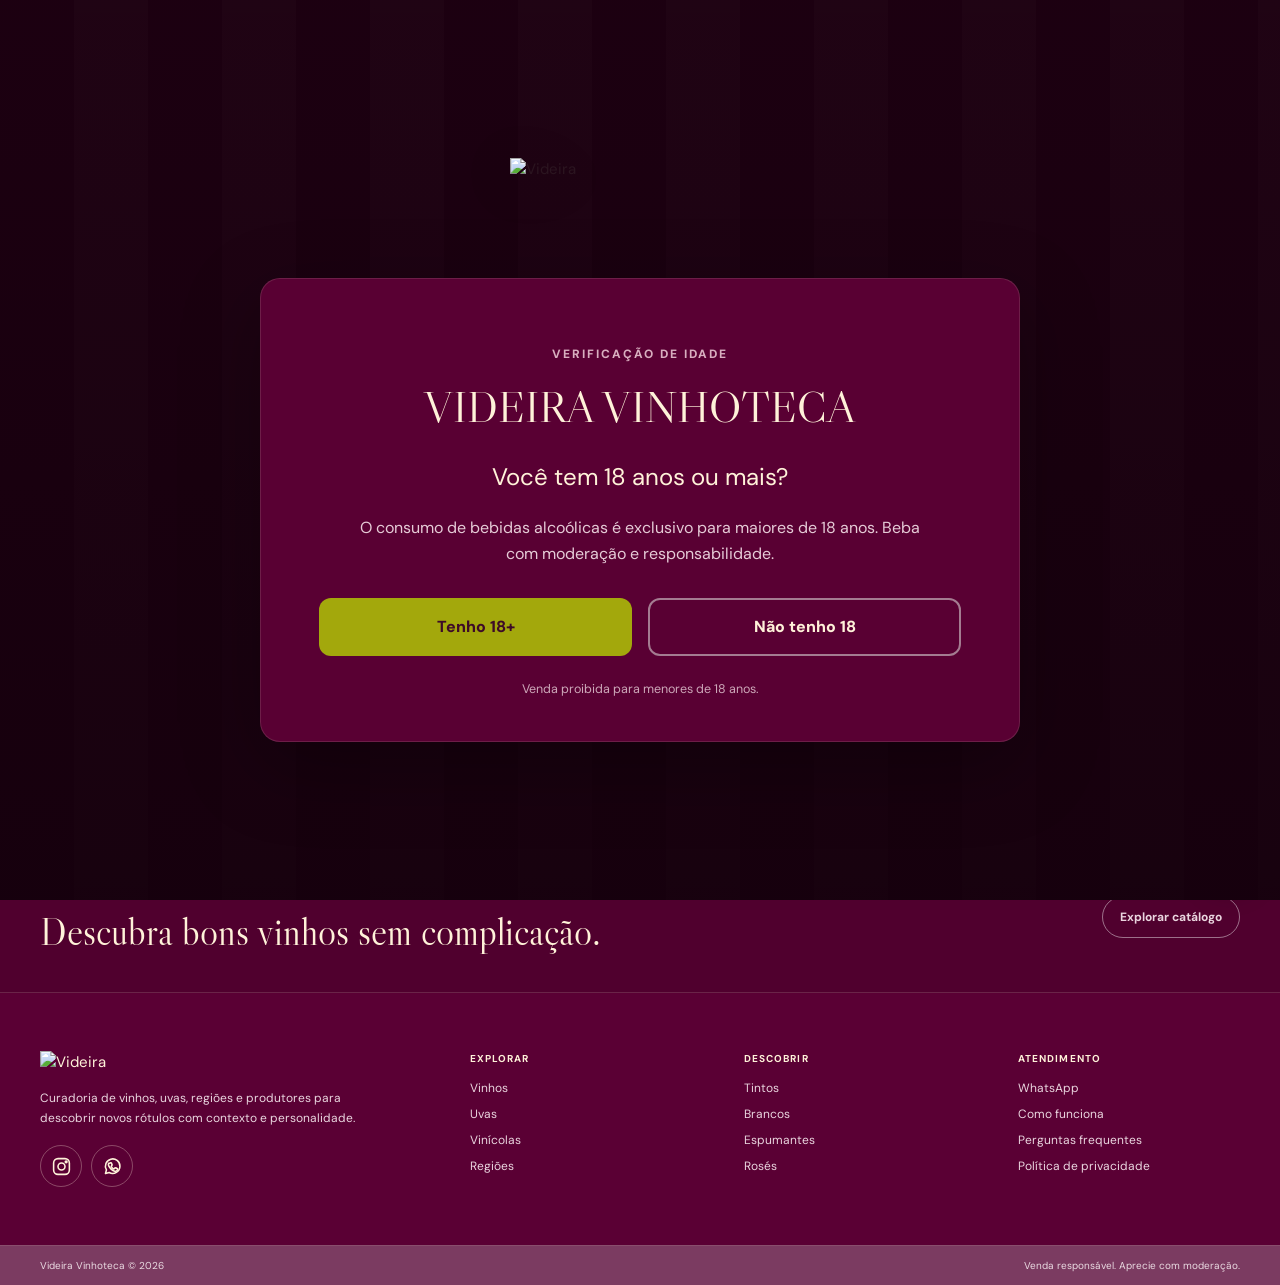
==== commit 8161e7b6: "Mostra envio por motoboy a calcular no carrinho" ====
--- a/carrinho.html
+++ b/carrinho.html
@@ -39,7 +39,7 @@
   </div>
 </header><main class="cart-page shell">
 <section class="page-hero"><span class="kicker">Orçamento</span><h1>Seu carrinho</h1><p>Revise os rótulos, ajuste as quantidades e envie o pedido pelo WhatsApp.</p></section>
-<div class="cart-layout"><section><div id="cartItems" class="cart-items"></div><div id="cartEmpty" class="empty-state" hidden><h2>Seu carrinho está vazio</h2><p>Adicione vinhos para montar seu pedido de orçamento.</p><a class="btn btn-wine" href="/loja">Explorar vinhos</a></div></section><aside class="cart-summary"><span class="kicker">Resumo</span><h2>Pedido de orçamento</h2><div class="summary-row"><span>Itens</span><strong id="cartTotalItems">0</strong></div><div class="summary-row total"><span>Valor de referência</span><strong id="cartTotalValue">R$ 0,00</strong></div><button id="sendWhatsapp" class="whatsapp-checkout">Pedir orçamento no WhatsApp</button><small>Disponibilidade e valores serão confirmados pelo atendimento.</small></aside></div>
+<div class="cart-layout"><section><div id="cartItems" class="cart-items"></div><div id="cartEmpty" class="empty-state" hidden><h2>Seu carrinho está vazio</h2><p>Adicione vinhos para montar seu pedido de orçamento.</p><a class="btn btn-wine" href="/loja">Explorar vinhos</a></div></section><aside class="cart-summary"><span class="kicker">Resumo</span><h2>Pedido de orçamento</h2><div class="summary-row"><span>Itens</span><strong id="cartTotalItems">0</strong></div><div class="summary-row total"><span>Valor de referência</span><strong id="cartTotalValue">R$ 0,00</strong></div><div class="summary-row shipping-row"><span>Envio (motoboy)</span><strong>A calcular</strong></div><button id="sendWhatsapp" class="whatsapp-checkout">Pedir orçamento no WhatsApp</button><small>Disponibilidade e valores serão confirmados pelo atendimento.</small></aside></div>
 </main><footer class="site-footer">
   <div class="footer-cta">
     <div class="shell footer-cta-inner"><div><span>VIDEIRA VINHOTECA</span><h2>Descubra bons vinhos sem complicação.</h2></div><a class="outline-light" href="/loja">Explorar catálogo</a></div>
--- a/styles.css
+++ b/styles.css
@@ -375,3 +375,333 @@
   .entity-card{flex-basis:72vw;max-width:260px}
   .footer-main{grid-template-columns:1fr}
 }
+
+
+/* ===== ODA-inspired visual system (Videira content/brand) ===== */
+:root{
+  --wine:#5a0034;
+  --wine-dark:#1f0013;
+  --wine-mid:#7d1d52;
+  --wine-soft:#f1e6eb;
+  --cream:#fff2d9;
+  --paper:#fffaf3;
+  --ink:#2b1520;
+  --muted:#7b6871;
+  --line:rgba(90,0,52,.18);
+  --green:#18d672;
+}
+
+body{background:var(--paper)}
+.site-header{padding-top:12px!important}
+.header-bar{
+  width:min(1240px,calc(100% - 34px))!important;
+  min-height:72px!important;
+  border-radius:38px!important;
+  border:1px solid rgba(255,242,217,.26)!important;
+  background:rgba(82,8,47,.94)!important;
+  box-shadow:0 14px 34px rgba(31,0,19,.18)!important;
+  backdrop-filter:blur(12px)!important;
+  -webkit-backdrop-filter:blur(12px)!important;
+  grid-template-columns:190px 1fr 250px 42px auto!important;
+  padding:0 20px!important;
+}
+.brand img{width:160px!important;height:56px!important;object-fit:contain!important}
+.desktop-nav{gap:28px!important}
+.desktop-nav>a{color:#e6cfd8!important;font-size:11px!important;letter-spacing:.09em!important}
+.desktop-nav>a:hover{color:var(--cream)!important}
+.header-search{background:rgba(255,255,255,.10)!important;border-color:rgba(255,255,255,.22)!important}
+.header-cart{border-color:rgba(255,242,217,.30)!important}
+.header-cta{
+  display:grid!important;
+  place-items:center!important;
+  min-height:42px!important;
+  padding:0 20px!important;
+  border-radius:24px!important;
+  background:var(--cream)!important;
+  color:var(--wine-dark)!important;
+  font-size:11px!important;
+  font-weight:800!important;
+  text-transform:uppercase!important;
+  letter-spacing:.08em!important;
+}
+
+/* Mobile menu modeled on the reference's large bordered menu panel */
+.mobile-menu{background:rgba(31,0,19,.30)!important;padding-top:92px!important}
+.mobile-menu-panel{
+  border:1px solid rgba(255,242,217,.28)!important;
+  background:#5a0034!important;
+  color:var(--cream)!important;
+  border-radius:24px!important;
+  box-shadow:0 26px 70px rgba(31,0,19,.28)!important;
+  padding:14px!important;
+}
+.mobile-menu-top{display:grid;grid-template-columns:1fr 44px auto;align-items:center;gap:10px;padding:4px 6px 14px;border-bottom:1px solid rgba(255,242,217,.18);margin-bottom:6px}
+.mobile-menu-brand img{width:118px;height:48px;object-fit:contain}
+.mobile-menu-close{width:42px;height:42px;border:0;background:transparent;color:var(--cream);font-size:38px;line-height:1}
+.mobile-menu-cart{display:grid;place-items:center;min-height:40px;padding:0 14px;border-radius:22px;background:var(--cream);color:var(--wine-dark)!important;font-size:11px!important;font-weight:800!important;text-transform:uppercase;letter-spacing:.08em}
+.mobile-main-link{
+  color:#ead3dd!important;
+  min-height:54px!important;
+  border-bottom:1px solid rgba(255,242,217,.10);
+  border-radius:0!important;
+  text-transform:uppercase!important;
+  letter-spacing:.09em!important;
+  font-size:14px!important;
+}
+.mobile-main-link:hover{background:transparent!important;color:var(--cream)!important}
+.mobile-search{border-color:rgba(255,242,217,.30)!important;margin-top:16px!important}
+.mobile-search input{color:var(--cream)!important}
+.mobile-search input::placeholder{color:#d7b6c6}
+.mobile-search button{background:var(--cream)!important;color:var(--wine-dark)!important}
+
+/* Hero: deeper burgundy, geometric rhythm, cream type */
+.hero{background:#610038!important}
+.hero-media{
+  background:
+    linear-gradient(rgba(83,0,47,.84),rgba(83,0,47,.88)),
+    url('https://images.unsplash.com/photo-1510812431401-41d2bd2722f3?auto=format&fit=crop&w=2100&q=88') center/cover!important;
+}
+.hero:after{
+  content:"";
+  position:absolute;
+  inset:0;
+  pointer-events:none;
+  opacity:.20;
+  background:
+    linear-gradient(135deg,transparent 25%,rgba(255,242,217,.18) 25% 50%,transparent 50% 75%,rgba(255,242,217,.12) 75%) 0 0/150px 150px;
+  mix-blend-mode:screen;
+}
+.hero-shade{background:linear-gradient(90deg,rgba(31,0,19,.58),rgba(31,0,19,.18) 62%,rgba(31,0,19,.08))!important}
+.hero h1,.section-head h2,.page-hero h1,.product-info h1,.footer-cta h2{font-family:var(--heading)!important}
+.hero h1{color:var(--cream)!important}
+.hero p{color:#f6e4eb!important}
+.eyebrow{color:#dfb8c8!important}
+.btn-light{background:var(--cream)!important;color:var(--wine-dark)!important}
+.btn-outline{border-color:rgba(255,242,217,.50)!important;color:var(--cream)!important}
+.hero-card{background:rgba(90,0,52,.48)!important;border-color:rgba(255,242,217,.34)!important;color:var(--cream)!important}
+
+/* cards / sections */
+.section-soft{background:#f7edf1!important}
+.wine-card,.entity-card,.explore-card,.cart-item,.cart-summary{
+  border-color:rgba(90,0,52,.13)!important;
+  box-shadow:0 12px 30px rgba(66,8,36,.07)!important;
+}
+.wine-media,.cart-thumb,.product-gallery{background:#f5ede9!important}
+.wine-card:hover,.entity-card:hover,.explore-card:hover{box-shadow:0 20px 44px rgba(66,8,36,.13)!important}
+.quote-btn,.btn-wine{background:var(--wine)!important}
+.add-cart{background:#f2e6eb!important}
+.entity-body b,.text-link,.kicker{color:var(--wine)!important}
+
+/* Footer rebuilt as a deeper editorial block */
+.site-footer{background:#5a0034!important;color:var(--cream)!important}
+.footer-cta{background:#50002e!important;border-color:rgba(255,242,217,.15)!important}
+.footer-cta h2{color:var(--cream)!important}
+.footer-main{padding-top:58px!important;padding-bottom:58px!important}
+.footer-about img{width:155px!important}
+.footer-about p{color:#ead5df!important}
+.site-footer a{color:#ead5df!important}
+.site-footer b{color:var(--cream)!important}
+.footer-note{background:#7b3b61!important;border-color:rgba(255,242,217,.10)!important}
+.footer-socials{align-items:center!important}
+.footer-socials a{
+  width:42px!important;
+  height:42px!important;
+  min-width:42px!important;
+  border-radius:50%!important;
+  border:1px solid rgba(255,242,217,.30)!important;
+  background:transparent!important;
+  display:grid!important;
+  place-items:center!important;
+  overflow:hidden!important;
+}
+.footer-socials svg{
+  width:21px!important;
+  height:21px!important;
+  display:block!important;
+  fill:none!important;
+  stroke:var(--cream)!important;
+  stroke-width:1.8!important;
+  vector-effect:non-scaling-stroke;
+}
+
+/* Floating WhatsApp */
+.floating-whatsapp{
+  position:fixed;
+  right:22px;
+  bottom:22px;
+  width:58px;
+  height:58px;
+  border-radius:50%;
+  background:#19d86f;
+  color:#fff;
+  display:grid;
+  place-items:center;
+  z-index:105;
+  box-shadow:0 12px 30px rgba(0,0,0,.20);
+}
+.floating-whatsapp svg{width:30px;height:30px;fill:none;stroke:currentColor;stroke-width:1.8;stroke-linecap:round;stroke-linejoin:round}
+
+/* ===== Age Gate ===== */
+body.age-locked{overflow:hidden!important}
+.age-gate{position:fixed;inset:0;z-index:9999;display:grid;place-items:center;padding:20px;transition:opacity .25s ease}
+.age-gate.leaving{opacity:0;pointer-events:none}
+.age-gate-backdrop{
+  position:absolute;inset:0;
+  background:
+    linear-gradient(rgba(18,0,11,.86),rgba(18,0,11,.94)),
+    repeating-linear-gradient(90deg,#5a0034 0 74px,#74194b 74px 148px);
+}
+.age-gate-shell{position:relative;z-index:2;width:min(760px,100%);display:grid;place-items:center}
+.age-gate-logo{margin-bottom:-30px;z-index:3}
+.age-gate-logo img{width:260px;height:150px;object-fit:contain;filter:drop-shadow(0 8px 24px rgba(0,0,0,.2))}
+.age-gate-card{
+  width:100%;
+  border-radius:20px;
+  background:#590033;
+  border:1px solid rgba(255,242,217,.12);
+  box-shadow:0 24px 80px rgba(0,0,0,.28);
+  padding:66px 58px 42px;
+  text-align:center;
+  color:var(--cream);
+}
+.age-kicker{display:block;font-size:12px;font-weight:800;letter-spacing:.16em;color:#d8aebf;margin-bottom:22px}
+.age-gate-card h2{font:44px/1 var(--heading);margin:0 0 28px;color:var(--cream)}
+.age-question{font-size:24px!important;color:var(--cream)!important;margin-bottom:18px!important}
+.age-gate-card p{font-size:16px;line-height:1.65;color:#e6cbd7;max-width:580px;margin:0 auto 22px}
+.age-actions{display:grid;grid-template-columns:1fr 1fr;gap:16px;margin-top:30px}
+.age-actions button,.age-back{
+  min-height:58px;
+  border-radius:12px;
+  font-weight:800;
+  font-size:16px;
+}
+.age-yes{border:0;background:#a3a80c;color:#3d0a28}
+.age-no,.age-back{border:2px solid #a47c91;background:transparent;color:var(--cream)}
+.age-gate-card small{display:block;margin-top:24px;color:#cda7b9}
+
+/* product photography integration */
+.wine-media,.product-gallery{
+  background:linear-gradient(145deg,#f7f0ea,#efe5df)!important;
+}
+.wine-media>img:not(.country-badge),.product-gallery>img:not(.country-badge){
+  filter:drop-shadow(0 12px 16px rgba(38,10,22,.14));
+  mix-blend-mode:multiply;
+}
+.country-badge{
+  box-shadow:0 4px 12px rgba(0,0,0,.14)!important;
+}
+
+/* Mobile proportions close to the reference */
+@media(max-width:650px){
+  .site-header{padding-top:9px!important}
+  .header-bar{
+    width:calc(100% - 20px)!important;
+    min-height:66px!important;height:66px!important;
+    grid-template-columns:1fr 38px 38px 84px!important;
+    gap:8px!important;
+    padding:0 12px!important;
+    border-radius:34px!important;
+  }
+  .brand img{width:92px!important;height:48px!important}
+  .desktop-nav,.header-search{display:none!important}
+  .menu-toggle{display:flex!important;width:38px!important;height:38px!important}
+  .header-cart{width:38px!important;height:38px!important}
+  .header-cta{display:grid!important;min-height:38px!important;padding:0 12px!important;font-size:10px!important}
+  .mobile-menu{padding:84px 10px 10px!important}
+  .mobile-menu-panel{max-height:calc(100vh - 98px);overflow:auto!important}
+  .hero{padding-top:84px!important;min-height:690px!important}
+  .hero-grid{min-height:606px!important}
+  .hero h1{font-size:50px!important}
+  .footer-main{grid-template-columns:1fr 1fr!important}
+  .footer-about{grid-column:1/-1!important}
+  .footer-note .shell{font-size:11px!important}
+  .floating-whatsapp{width:56px;height:56px;right:16px;bottom:18px}
+  .age-gate{padding:14px}
+  .age-gate-logo{margin-bottom:-20px}
+  .age-gate-logo img{width:200px;height:120px}
+  .age-gate-card{padding:52px 22px 28px;border-radius:16px}
+  .age-gate-card h2{font-size:34px}
+  .age-question{font-size:21px!important}
+  .age-gate-card p{font-size:14px}
+  .age-actions{grid-template-columns:1fr 1fr;gap:10px}
+  .age-actions button{font-size:14px;min-height:54px}
+}
+@media(max-width:390px){
+  .header-bar{grid-template-columns:1fr 36px 36px 78px!important}
+  .header-cta{font-size:9px!important;padding:0 9px!important}
+  .brand img{width:82px!important}
+  .age-actions{grid-template-columns:1fr}
+  .footer-main{grid-template-columns:1fr!important}
+}
+
+.payment-prices{
+  display:grid;
+  gap:4px;
+  margin:-2px 0 12px;
+  font-size:11px;
+  color:var(--muted);
+}
+.payment-prices span{
+  display:flex;
+  justify-content:space-between;
+  gap:10px;
+}
+.payment-prices b{
+  color:var(--wine);
+  font-weight:800;
+}
+.product-payment-box{
+  display:grid;
+  grid-template-columns:repeat(2,minmax(0,1fr));
+  gap:10px;
+  margin:0 0 18px;
+}
+.product-payment-box>div{
+  border:1px solid var(--line);
+  border-radius:14px;
+  background:#fbf6f8;
+  padding:12px 14px;
+}
+.product-payment-box span{
+  display:block;
+  color:var(--muted);
+  font-size:11px;
+  margin-bottom:4px;
+}
+.product-payment-box strong{
+  display:block;
+  color:var(--wine);
+  font-size:16px;
+}
+@media(max-width:650px){
+  .product-payment-box{grid-template-columns:1fr}
+  .payment-prices{font-size:11px}
+}
+
+.wine-price{
+  display:flex;
+  flex-direction:column;
+  align-items:flex-start;
+  gap:1px;
+}
+.wine-price small{
+  font-size:9px!important;
+  line-height:1;
+  letter-spacing:.12em;
+  font-weight:800;
+  color:var(--green)!important;
+}
+.payment-prices{
+  margin-top:-4px!important;
+}
+.payment-prices span{
+  justify-content:flex-start!important;
+  gap:8px!important;
+}
+.payment-prices b{
+  color:var(--muted)!important;
+}
+.shipping-row strong{
+  color:var(--wine);
+  font-weight:800;
+}
